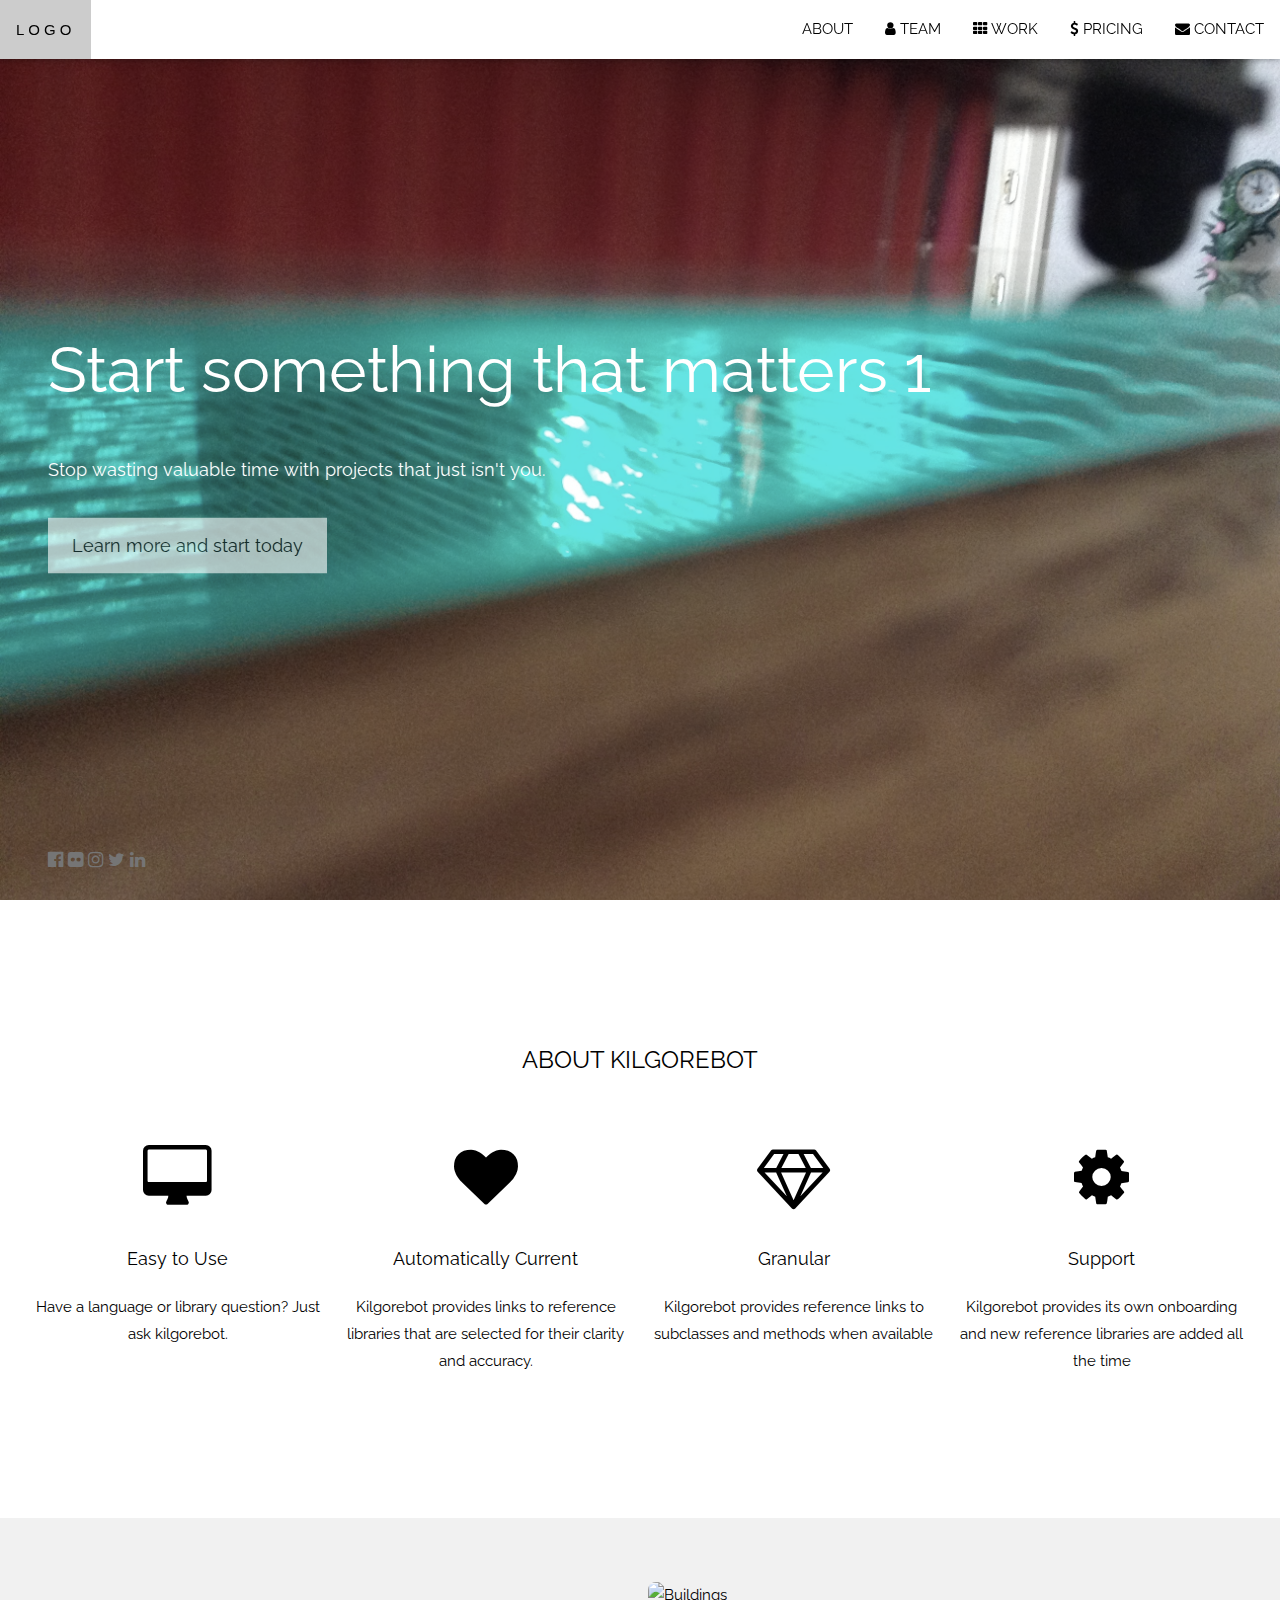
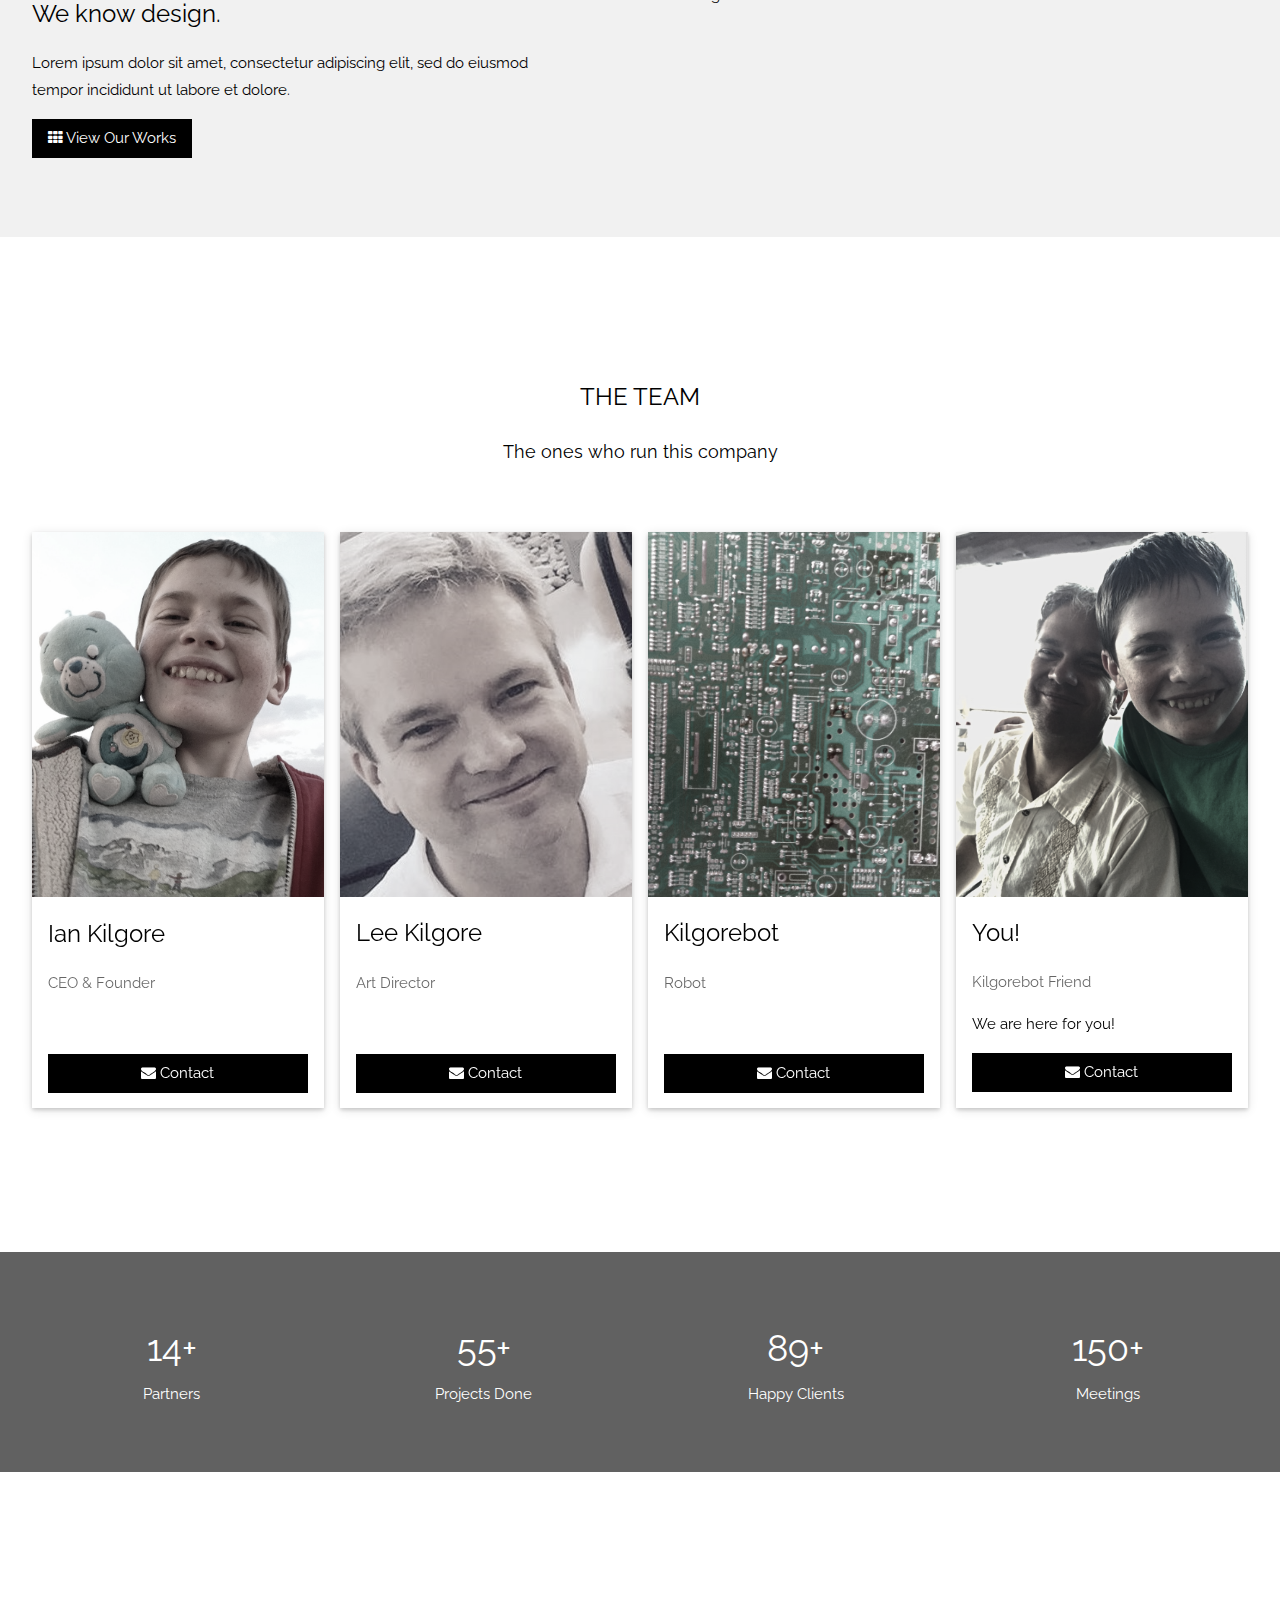
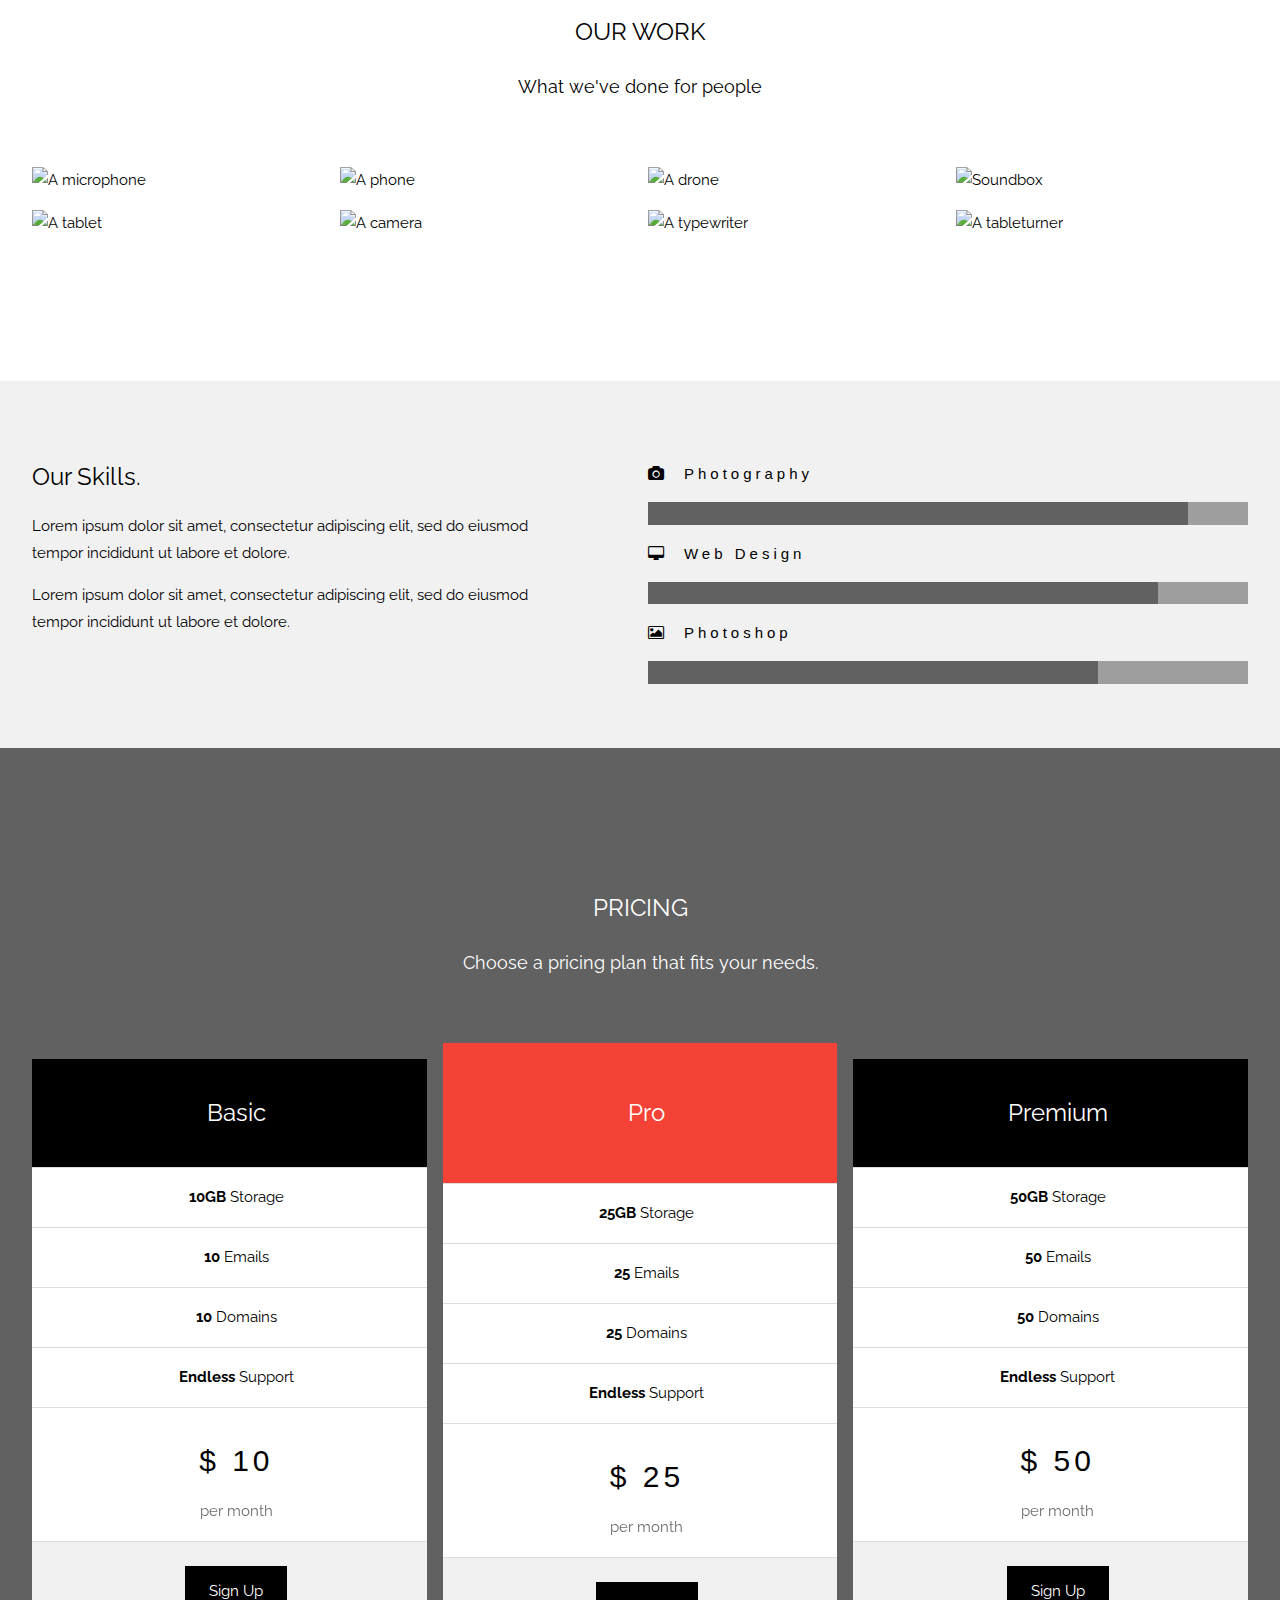
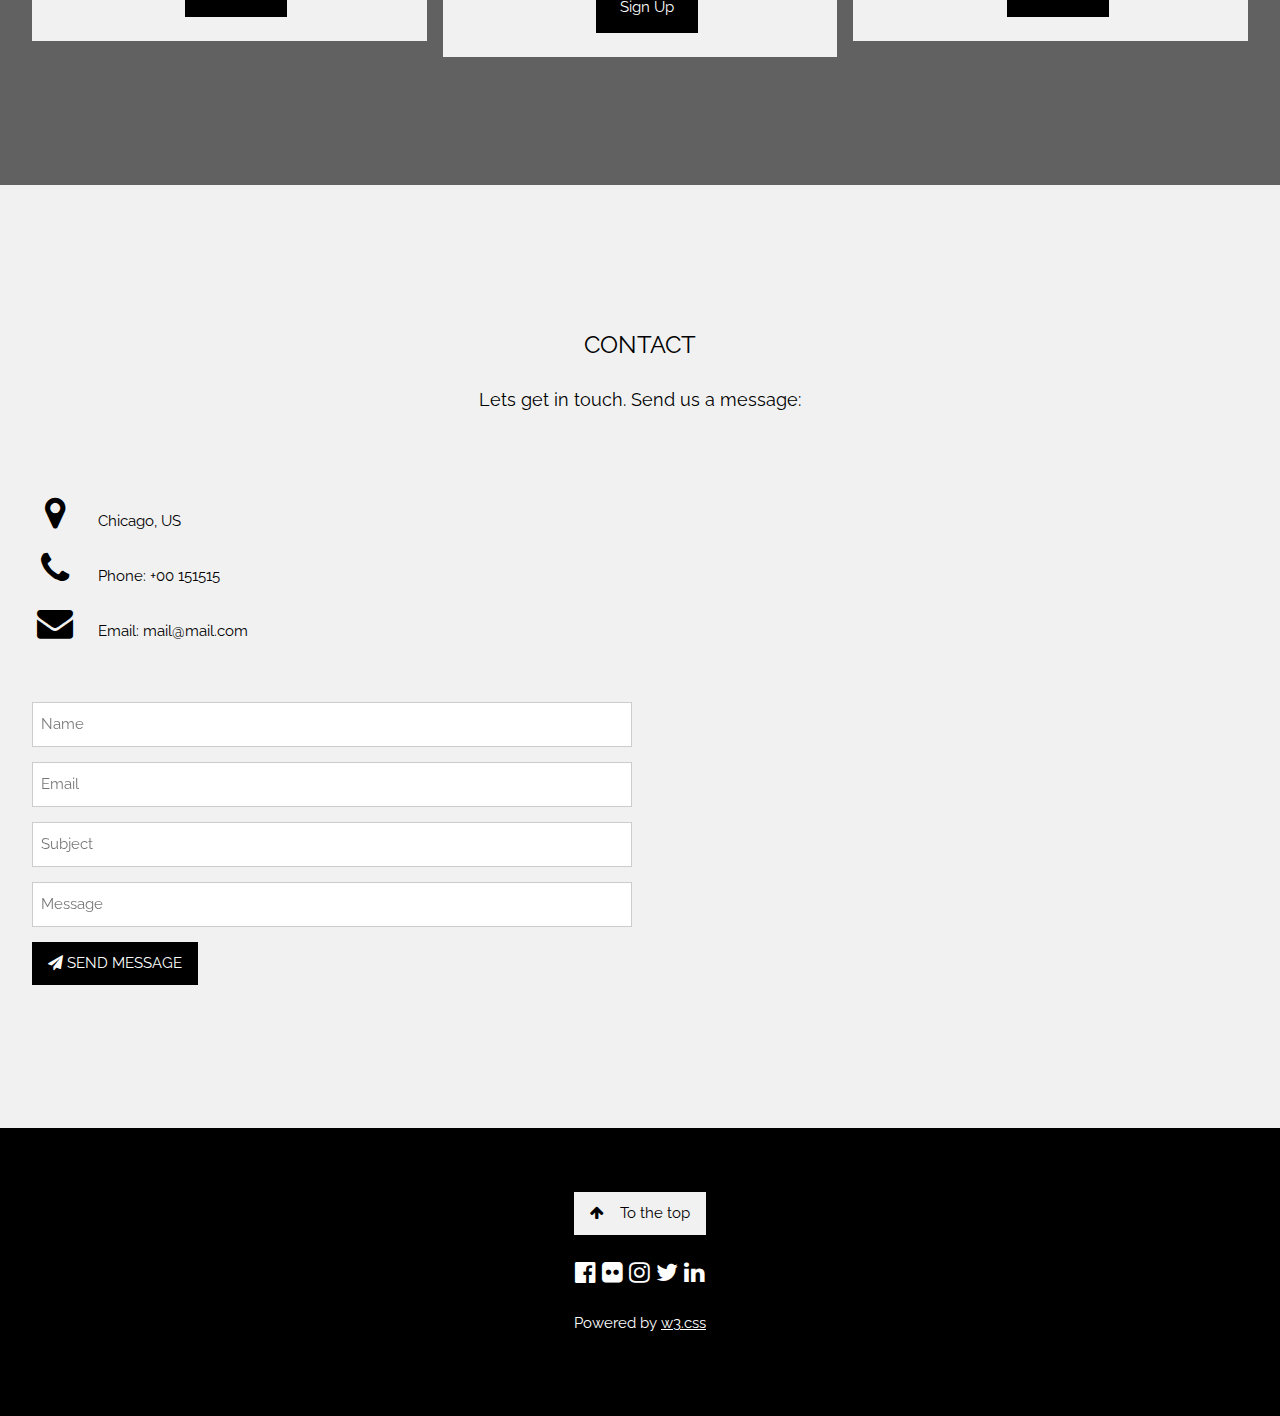
==== html_template.html @ b2d7b88f "Update html_template.html" ====
<!DOCTYPE html>
<html>
<title>W3.CSS Template</title>
<meta charset="UTF-8">
<meta name="viewport" content="width=device-width, initial-scale=1">
<link rel="stylesheet" href="w3.css">
<link rel="stylesheet" href="https://fonts.googleapis.com/css?family=Raleway">
<link rel="stylesheet" href="https://cdnjs.cloudflare.com/ajax/libs/font-awesome/4.7.0/css/font-awesome.min.css">
<style>
body,h1,h2,h3,h4,h5,h6 {font-family: "Raleway", sans-serif}
body, html {
    height: 100%;
    line-height: 1.8;
}
/* Full height image header */
.bgimg-1 {
    background-position: center;
    background-size: cover;
    background-image: url("images/light_through_glass.JPG");
    min-height: 100%;
}
.w3-navbar li a {
    padding: 16px;
    float: left;
}
</style>
<body>

<!-- Navbar (sit on top) -->
<div class="w3-top">
  <ul class="w3-navbar w3-white w3-card-2" id="myNavbar">
    <li>
      <a href="#home" class="w3-wide">LOGO</a>
    </li>
    <!-- Right-sided navbar links -->
    <li class="w3-right w3-hide-small">
      <a href="#about">ABOUT</a>
      <a href="#team"><i class="fa fa-user"></i> TEAM</a>
      <a href="#work"><i class="fa fa-th"></i> WORK</a>
      <a href="#pricing"><i class="fa fa-usd"></i> PRICING</a>
      <a href="#contact"><i class="fa fa-envelope"></i> CONTACT</a>
    </li>
    <!-- Hide right-floated links on small screens and replace them with a menu icon -->
    <li>
      <a href="javascript:void(0)" class="w3-right w3-hide-large w3-hide-medium" onclick="w3_open()">
        <i class="fa fa-bars w3-padding-right w3-padding-left"></i>
      </a>
    </li>
  </ul>
</div>

<!-- Sidenav on small screens when clicking the menu icon -->
<nav class="w3-sidenav w3-black w3-card-2 w3-animate-left w3-hide-medium w3-hide-large" style="display:none" id="mySidenav">
  <a href="javascript:void(0)" onclick="w3_close()" class="w3-large w3-padding-16">Close ×</a>
  <a href="#about" onclick="w3_close()">ABOUT</a>
  <a href="#team" onclick="w3_close()">TEAM</a>
  <a href="#work" onclick="w3_close()">WORK</a>
  <a href="#pricing" onclick="w3_close()">PRICING</a>
  <a href="#contact" onclick="w3_close()">CONTACT</a>
</nav>

<!-- Header with full-height image -->
<header class="bgimg-1 w3-display-container w3-grayscale-min" id="home">
  <div class="w3-display-left w3-padding-xxlarge w3-text-white">
    <span class="w3-jumbo w3-hide-small">Start something that matters 1</span><br>
    <span class="w3-xxlarge w3-hide-large w3-hide-medium">Start something that matters 2</span><br>
    <span class="w3-large">Stop wasting valuable time with projects that just isn't you.</span>
    <p><a href="#about" class="w3-btn w3-white w3-padding-large w3-large w3-margin-top w3-opacity w3-hover-opacity-off">Learn more and start today</a></p>
  </div> 
  <div class="w3-display-bottomleft w3-padding-xxlarge w3-text-grey w3-large">
    <a href="#" class="w3-hover-text-white"><i class="fa fa-facebook-official"></i></a>
    <a href="#" class="w3-hover-text-white"><i class="fa fa-flickr"></i></a>
    <a href="#" class="w3-hover-text-white"><i class="fa fa-instagram"></i></a>
    <a href="#" class="w3-hover-text-white"><i class="fa fa-twitter"></i></a>
    <a href="#" class="w3-hover-text-white"><i class="fa fa-linkedin"></i></a>
  </div>
</header>

<!-- About Section -->
<div class="w3-container w3-padding-128" id="about">
  <h3 class="w3-center">ABOUT KILGOREBOT</h3>
  <!--<p class="w3-center w3-large">Key features of kilgorebot</p>-->
  <div class="w3-row-padding w3-center" style="margin-top:64px">
    <div class="w3-quarter">
      <i class="fa fa-desktop w3-margin-bottom w3-jumbo w3-center"></i>
      <p class="w3-large">Easy to Use</p>
      <p>Have a language or library question?  Just ask kilgorebot.</p>
    </div>
    <div class="w3-quarter">
      <i class="fa fa-heart w3-margin-bottom w3-jumbo"></i>
      <p class="w3-large">Automatically Current</p>
      <p>Kilgorebot provides links to reference libraries that are selected for their clarity and accuracy.</p>
    </div>
    <div class="w3-quarter">
      <i class="fa fa-diamond w3-margin-bottom w3-jumbo"></i>
      <p class="w3-large">Granular</p>
      <p>Kilgorebot provides reference links to subclasses and methods when available</p>
    </div>
    <div class="w3-quarter">
      <i class="fa fa-cog w3-margin-bottom w3-jumbo"></i>
      <p class="w3-large">Support</p>
      <p>Kilgorebot provides its own onboarding and new reference libraries are added all the time</p>
    </div>
  </div>
</div>

<!-- Promo Section - "We know design" -->
<div class="w3-container w3-light-grey w3-padding-64">
  <div class="w3-row-padding">
    <div class="w3-col m6">
      <h3>We know design.</h3>
      <p>Lorem ipsum dolor sit amet, consectetur adipiscing elit, sed do eiusmod<br>tempor incididunt ut labore et dolore.</p>
      <p><a href="#work" class="w3-btn"><i class="fa fa-th"></i> View Our Works</a></p>
    </div>
    <div class="w3-col m6">
      <img class="w3-image w3-round-large" src="/w3images/phone_buildings.jpg" alt="Buildings" width="700" height="394">
    </div>
  </div>
</div>

<!-- Team Section -->
<div class="w3-container w3-padding-128" id="team">
  <h3 class="w3-center">THE TEAM</h3>
  <p class="w3-center w3-large">The ones who run this company</p>
  <div class="w3-row-padding w3-grayscale" style="margin-top:64px">
    <div class="w3-col l3 m6 w3-margin-bottom">
      <div class="w3-card-2">
        <img src="images/ian-4x5.jpg" alt="Ian Kilgore" style="width:100%">
        <div class="w3-container">
          <h3>Ian Kilgore</h3>
          <p class="w3-opacity">CEO & Founder</p>
          <p><br></p>
          <p><button class="w3-btn-block"><i class="fa fa-envelope"></i> Contact</button></p>
        </div>
      </div>
    </div>
    <div class="w3-col l3 m6 w3-margin-bottom">
      <div class="w3-card-2">
        <img src="images/lee-4x5.jpg" alt="Lee Kilgore" style="width:100%">
        <div class="w3-container">
          <h3>Lee Kilgore</h3>
          <p class="w3-opacity">Art Director</p>
          <p><br></p>
          <p><button class="w3-btn-block"><i class="fa fa-envelope"></i> Contact</button></p>
        </div>
      </div>
    </div>
    <div class="w3-col l3 m6 w3-margin-bottom">
      <div class="w3-card-2">
        <img src="images/kilgorebot-profile-pic.jpg" alt="Kilgorebot" style="width:100%">
        <div class="w3-container">
          <h3>Kilgorebot</h3>
          <p class="w3-opacity">Robot</p>
          <p><br></p>
          <p><button class="w3-btn-block"><i class="fa fa-envelope"></i> Contact</button></p>
        </div>
      </div>
    </div>
    <div class="w3-col l3 m6 w3-margin-bottom">
      <div class="w3-card-2">
        <img src="images/lee-and-ian-4x5.png" alt="You!" style="width:100%">
        <div class="w3-container">
          <h3>You!</h3>
          <p class="w3-opacity">Kilgorebot Friend</p>
          <p>We are here for you!</p>
          <p><button class="w3-btn-block"><i class="fa fa-envelope"></i> Contact</button></p>
        </div>
      </div>
    </div>
  </div>
</div>

<!-- Promo Section "Statistics" -->
<div class="w3-container w3-row w3-center w3-dark-grey w3-padding-64">
  <div class="w3-quarter">
    <span class="w3-xxlarge">14+</span>
    <br>Partners
  </div>
  <div class="w3-quarter">
    <span class="w3-xxlarge">55+</span>
    <br>Projects Done
  </div>
  <div class="w3-quarter">
    <span class="w3-xxlarge">89+</span>
    <br>Happy Clients
  </div>
  <div class="w3-quarter">
    <span class="w3-xxlarge">150+</span>
    <br>Meetings
  </div>
</div>

<!-- Work Section -->
<div class="w3-container w3-padding-128" id="work">
  <h3 class="w3-center">OUR WORK</h3>
  <p class="w3-center w3-large">What we've done for people</p>

  <div class="w3-row-padding" style="margin-top:64px">
    <div class="w3-col l3 m6">
      <img src="/w3images/tech_mic.jpg" style="width:100%" onclick="onClick(this)" class="w3-hover-opacity" alt="A microphone">
    </div>
    <div class="w3-col l3 m6">
      <img src="/w3images/tech_phone.jpg" style="width:100%" onclick="onClick(this)" class="w3-hover-opacity" alt="A phone">
    </div>
    <div class="w3-col l3 m6">
      <img src="/w3images/tech_drone.jpg" style="width:100%" onclick="onClick(this)" class="w3-hover-opacity" alt="A drone">
    </div>
    <div class="w3-col l3 m6">
      <img src="/w3images/tech_sound.jpg" style="width:100%" onclick="onClick(this)" class="w3-hover-opacity" alt="Soundbox">
    </div>
  </div>

  <div class="w3-row-padding w3-section">
    <div class="w3-col l3 m6">
      <img src="/w3images/tech_tablet.jpg" style="width:100%" onclick="onClick(this)" class="w3-hover-opacity" alt="A tablet">
    </div>
    <div class="w3-col l3 m6">
      <img src="/w3images/tech_camera.jpg" style="width:100%" onclick="onClick(this)" class="w3-hover-opacity" alt="A camera">
    </div>
    <div class="w3-col l3 m6">
      <img src="/w3images/tech_typewriter.jpg" style="width:100%" onclick="onClick(this)" class="w3-hover-opacity" alt="A typewriter">
    </div>
    <div class="w3-col l3 m6">
      <img src="/w3images/tech_tableturner.jpg" style="width:100%" onclick="onClick(this)" class="w3-hover-opacity" alt="A tableturner">
    </div>
  </div>
</div>

<!-- Modal for full size images on click-->
<div id="modal01" class="w3-modal w3-black" onclick="this.style.display='none'">
  <span class="w3-closebtn w3-text-white w3-opacity w3-hover-opacity-off w3-xxlarge w3-container w3-display-topright" title="Close Modal Image">×</span>
  <div class="w3-modal-content w3-animate-zoom w3-center w3-transparent w3-padding-64">
    <img id="img01" class="w3-image">
    <p id="caption" class="w3-opacity w3-large"></p>
  </div>
</div>

<!-- Skills Section -->
<div class="w3-container w3-light-grey w3-padding-64">
  <div class="w3-row-padding">
    <div class="w3-col m6">
      <h3>Our Skills.</h3>
      <p>Lorem ipsum dolor sit amet, consectetur adipiscing elit, sed do eiusmod<br>
      tempor incididunt ut labore et dolore.</p>
      <p>Lorem ipsum dolor sit amet, consectetur adipiscing elit, sed do eiusmod<br>
      tempor incididunt ut labore et dolore.</p>
    </div>
    <div class="w3-col m6">
      <p class="w3-wide"><i class="fa fa-camera w3-margin-right"></i>Photography</p>
      <div class="w3-progress-container w3-grey">
        <div class="w3-progressbar w3-dark-grey" style="width:90%"></div>
      </div>
      <p class="w3-wide"><i class="fa fa-desktop w3-margin-right"></i>Web Design</p>
      <div class="w3-progress-container w3-grey">
        <div class="w3-progressbar w3-dark-grey" style="width:85%"></div>
      </div>
      <p class="w3-wide"><i class="fa fa-photo w3-margin-right"></i>Photoshop</p>
      <div class="w3-progress-container w3-grey">
        <div class="w3-progressbar w3-dark-grey" style="width:75%"></div>
      </div>
    </div>
  </div>
</div>

<!-- Pricing Section -->
<div class="w3-container w3-padding-128 w3-center w3-dark-grey" id="pricing">
  <h3>PRICING</h3>
  <p class="w3-large">Choose a pricing plan that fits your needs.</p>
  <div class="w3-row-padding" style="margin-top:64px">
    <div class="w3-third w3-section">
      <ul class="w3-ul w3-white w3-hover-shadow">
        <li class="w3-black w3-xlarge w3-padding-32">Basic</li>
        <li class="w3-padding-16"><b>10GB</b> Storage</li>
        <li class="w3-padding-16"><b>10</b> Emails</li>
        <li class="w3-padding-16"><b>10</b> Domains</li>
        <li class="w3-padding-16"><b>Endless</b> Support</li>
        <li class="w3-padding-16">
          <h2 class="w3-wide">$ 10</h2>
          <span class="w3-opacity">per month</span>
        </li>
        <li class="w3-light-grey w3-padding-24">
          <button class="w3-btn w3-black w3-padding-large">Sign Up</button>
        </li>
      </ul>
    </div>
    <div class="w3-third">
      <ul class="w3-ul w3-white w3-hover-shadow">
        <li class="w3-red w3-xlarge w3-padding-48">Pro</li>
        <li class="w3-padding-16"><b>25GB</b> Storage</li>
        <li class="w3-padding-16"><b>25</b> Emails</li>
        <li class="w3-padding-16"><b>25</b> Domains</li>
        <li class="w3-padding-16"><b>Endless</b> Support</li>
        <li class="w3-padding-16">
          <h2 class="w3-wide">$ 25</h2>
          <span class="w3-opacity">per month</span>
        </li>
        <li class="w3-light-grey w3-padding-24">
          <button class="w3-btn w3-black w3-padding-large">Sign Up</button>
        </li>
      </ul>
    </div>
    <div class="w3-third w3-section">
      <ul class="w3-ul w3-white w3-hover-shadow">
        <li class="w3-black w3-xlarge w3-padding-32">Premium</li>
        <li class="w3-padding-16"><b>50GB</b> Storage</li>
        <li class="w3-padding-16"><b>50</b> Emails</li>
        <li class="w3-padding-16"><b>50</b> Domains</li>
        <li class="w3-padding-16"><b>Endless</b> Support</li>
        <li class="w3-padding-16">
          <h2 class="w3-wide">$ 50</h2>
          <span class="w3-opacity">per month</span>
        </li>
        <li class="w3-light-grey w3-padding-24">
          <button class="w3-btn w3-black w3-padding-large">Sign Up</button>
        </li>
      </ul>
    </div>
  </div>
</div>

<!-- Contact Section -->
<div class="w3-container w3-padding-128 w3-light-grey" id="contact">
  <h3 class="w3-center">CONTACT</h3>
  <p class="w3-center w3-large">Lets get in touch. Send us a message:</p>
  <div class="w3-row-padding" style="margin-top:64px">
    <div class="w3-half">
      <p><i class="fa fa-map-marker fa-fw w3-xxlarge w3-margin-right"></i> Chicago, US</p>
      <p><i class="fa fa-phone fa-fw w3-xxlarge w3-margin-right"></i> Phone: +00 151515</p>
      <p><i class="fa fa-envelope fa-fw w3-xxlarge w3-margin-right"> </i> Email: mail@mail.com</p>
      <br>
      <form action="form.asp" target="_blank">
        <p><input class="w3-input w3-border" type="text" placeholder="Name" required name="Name"></p>
        <p><input class="w3-input w3-border" type="text" placeholder="Email" required name="Email"></p>
        <p><input class="w3-input w3-border" type="text" placeholder="Subject" required name="Subject"></p>
        <p><input class="w3-input w3-border" type="text" placeholder="Message" required name="Message"></p>
        <p>
          <button class="w3-btn w3-padding" type="submit">
            <i class="fa fa-paper-plane"></i> SEND MESSAGE
          </button>
        </p>
      </form>
    </div>
    <div class="w3-half">
      <!-- Add Google Maps -->
      <div id="googleMap" class="w3-greyscale-max" style="width:100%;height:510px;"></div>
    </div>
  </div>
</div>

<!-- Footer -->
<footer class="w3-center w3-black w3-padding-64">
  <a href="#home" class="w3-btn w3-padding w3-light-grey w3-hover-grey"><i class="fa fa-arrow-up w3-margin-right"></i>To the top</a>
  <div class="w3-xlarge w3-section">
    <i class="fa fa-facebook-official w3-hover-text-indigo"></i>
    <i class="fa fa-flickr w3-hover-text-red"></i>
    <i class="fa fa-instagram w3-hover-text-purple"></i>
    <i class="fa fa-twitter w3-hover-text-light-blue"></i>
    <i class="fa fa-linkedin w3-hover-text-indigo"></i>
  </div>
  <p>Powered by <a href="http://www.w3schools.com/w3css/default.asp" title="W3.CSS" target="_blank" class="w3-hover-text-green">w3.css</a></p>
</footer>
 
<!-- Add Google Maps -->
<script src="https://maps.googleapis.com/maps/api/js"></script>

<script>
// Google Map Location
var myCenter = new google.maps.LatLng(41.878114, -87.629798);

function initialize() {
var mapProp = {
  center: myCenter,
  zoom: 12,
  scrollwheel: false,
  draggable: false,
  mapTypeId: google.maps.MapTypeId.ROADMAP
  };

var map = new google.maps.Map(document.getElementById("googleMap"),mapProp);

var marker = new google.maps.Marker({
  position: myCenter,
});

marker.setMap(map);
}

google.maps.event.addDomListener(window, 'load', initialize);

// Modal Image Gallery
function onClick(element) {
  document.getElementById("img01").src = element.src;
  document.getElementById("modal01").style.display = "block";
  var captionText = document.getElementById("caption");
  captionText.innerHTML = element.alt;
}


// Toggle between showing and hiding the sidenav when clicking the menu icon
var mySidenav = document.getElementById("mySidenav");

function w3_open() {
    if (mySidenav.style.display === 'block') {
        mySidenav.style.display = 'none';
    } else {
        mySidenav.style.display = 'block';
    }
}

// Close the sidenav with the close button
function w3_close() {
    mySidenav.style.display = "none";
}
</script>

</body>
</html>
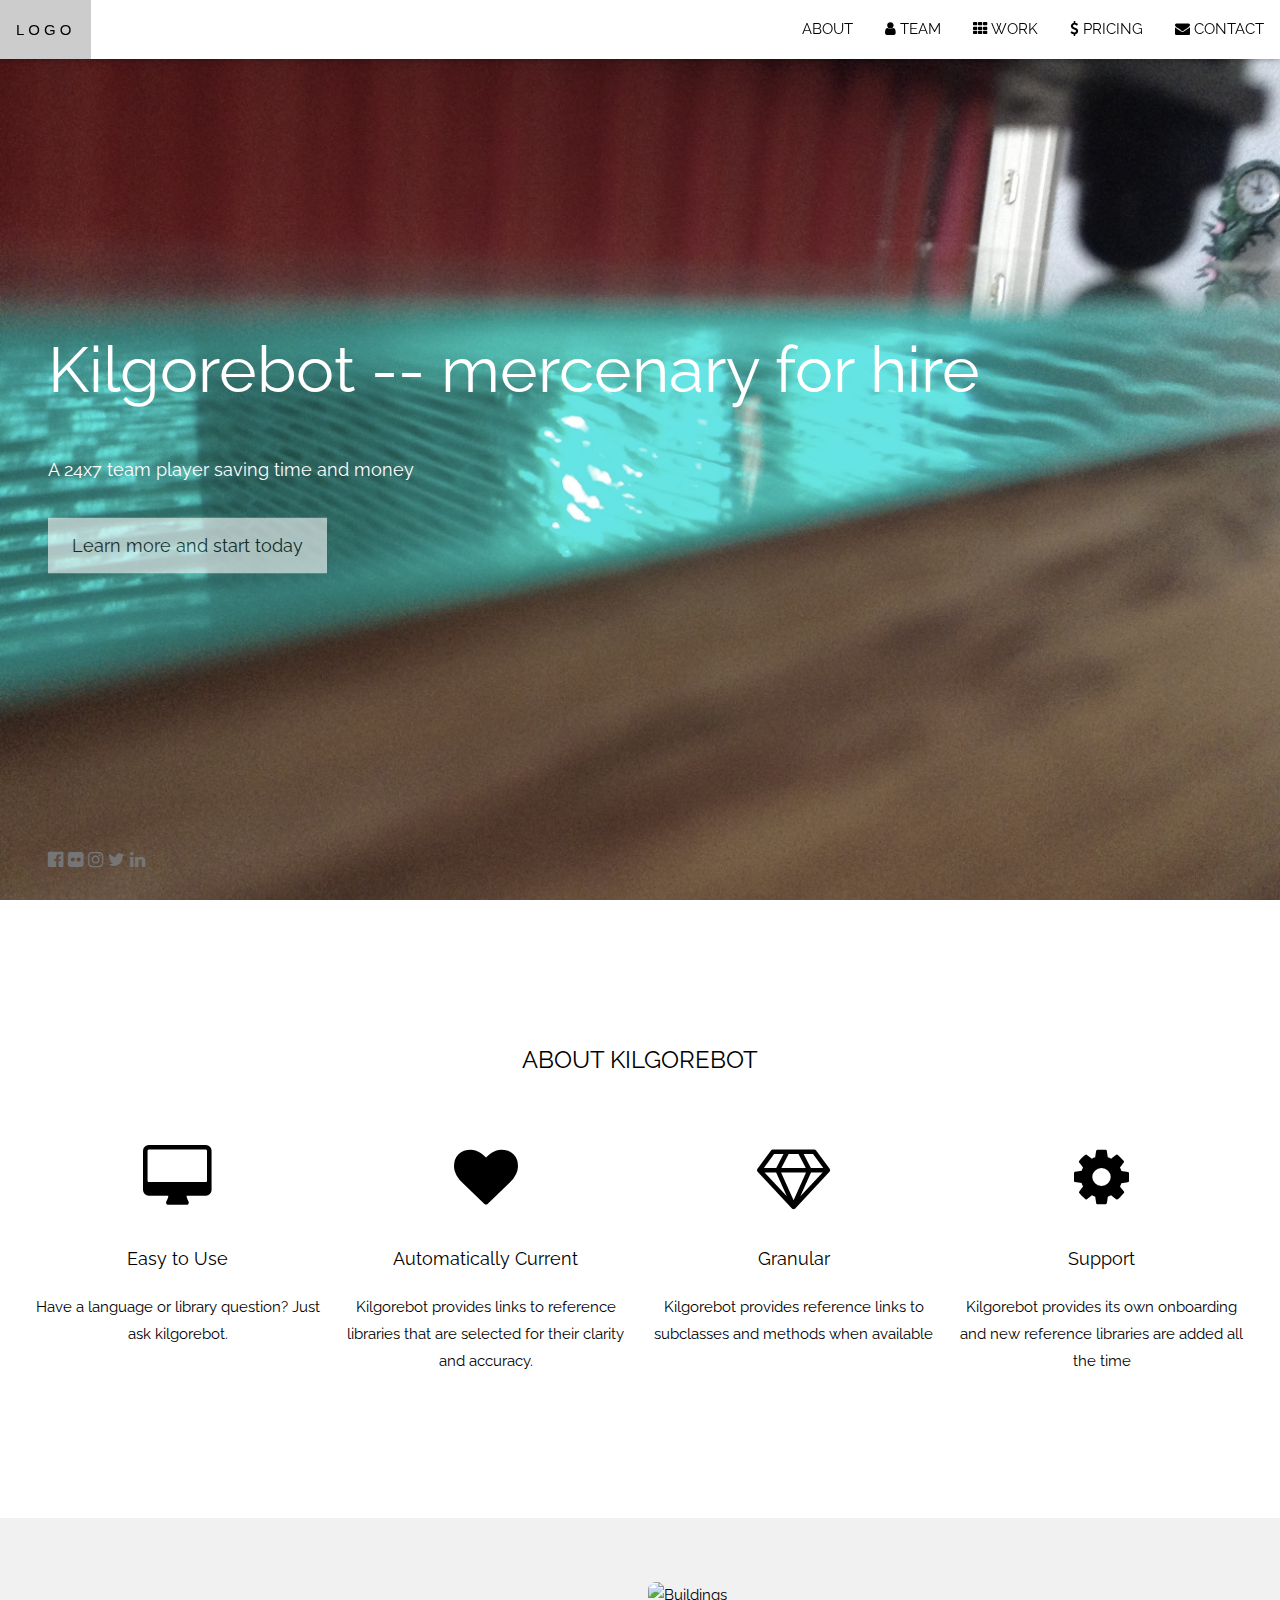
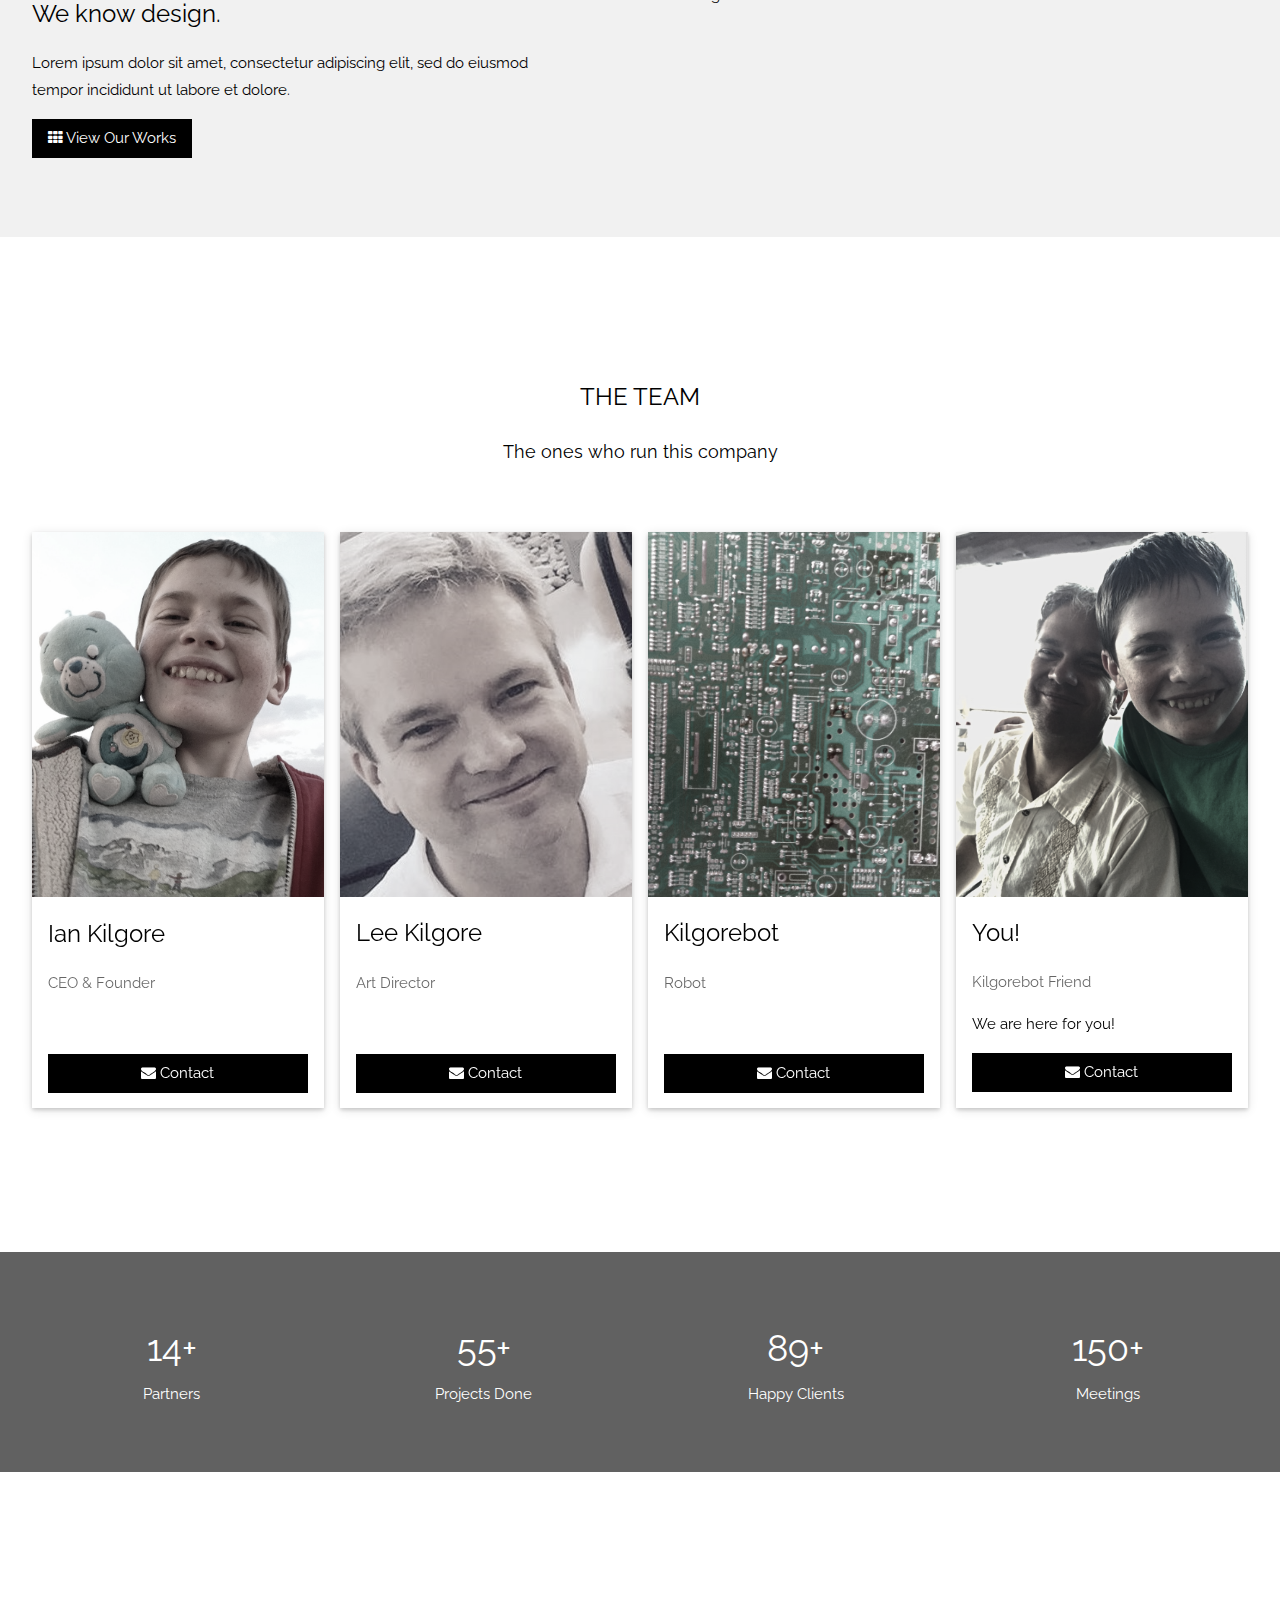
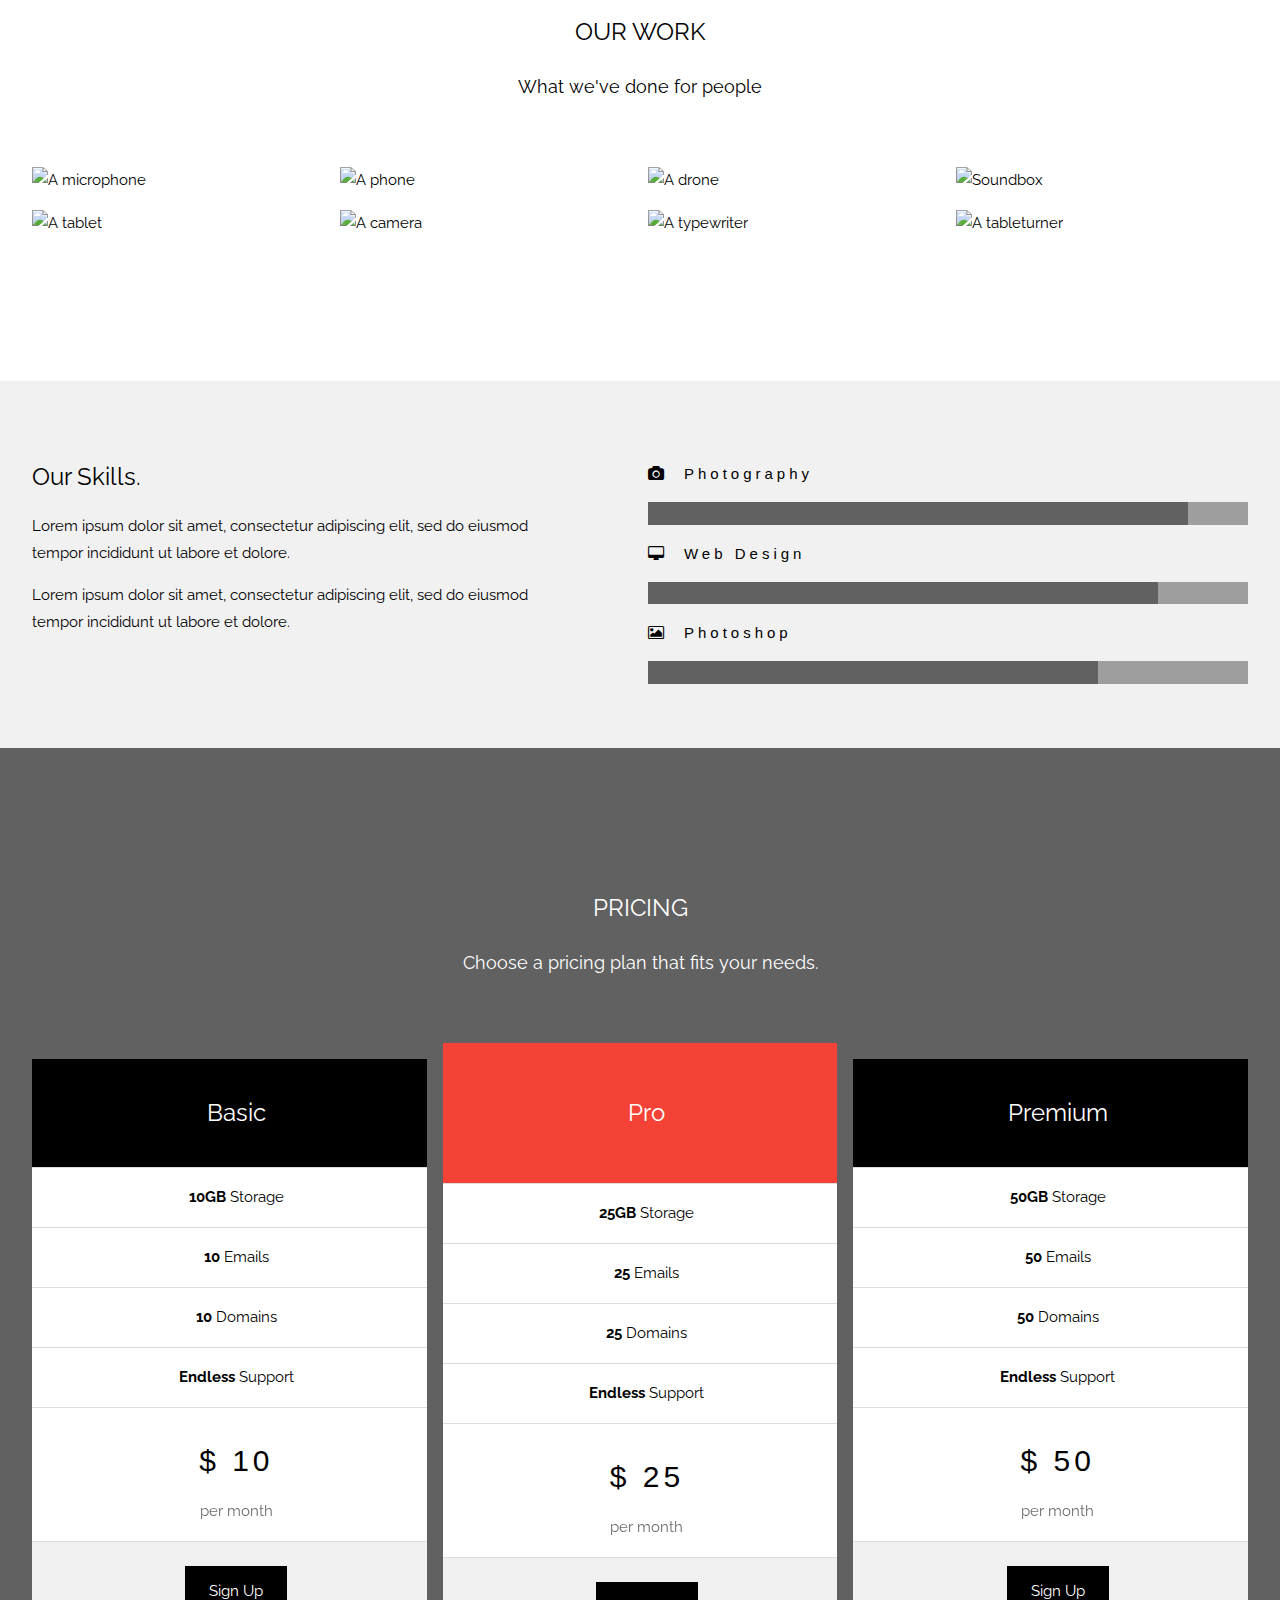
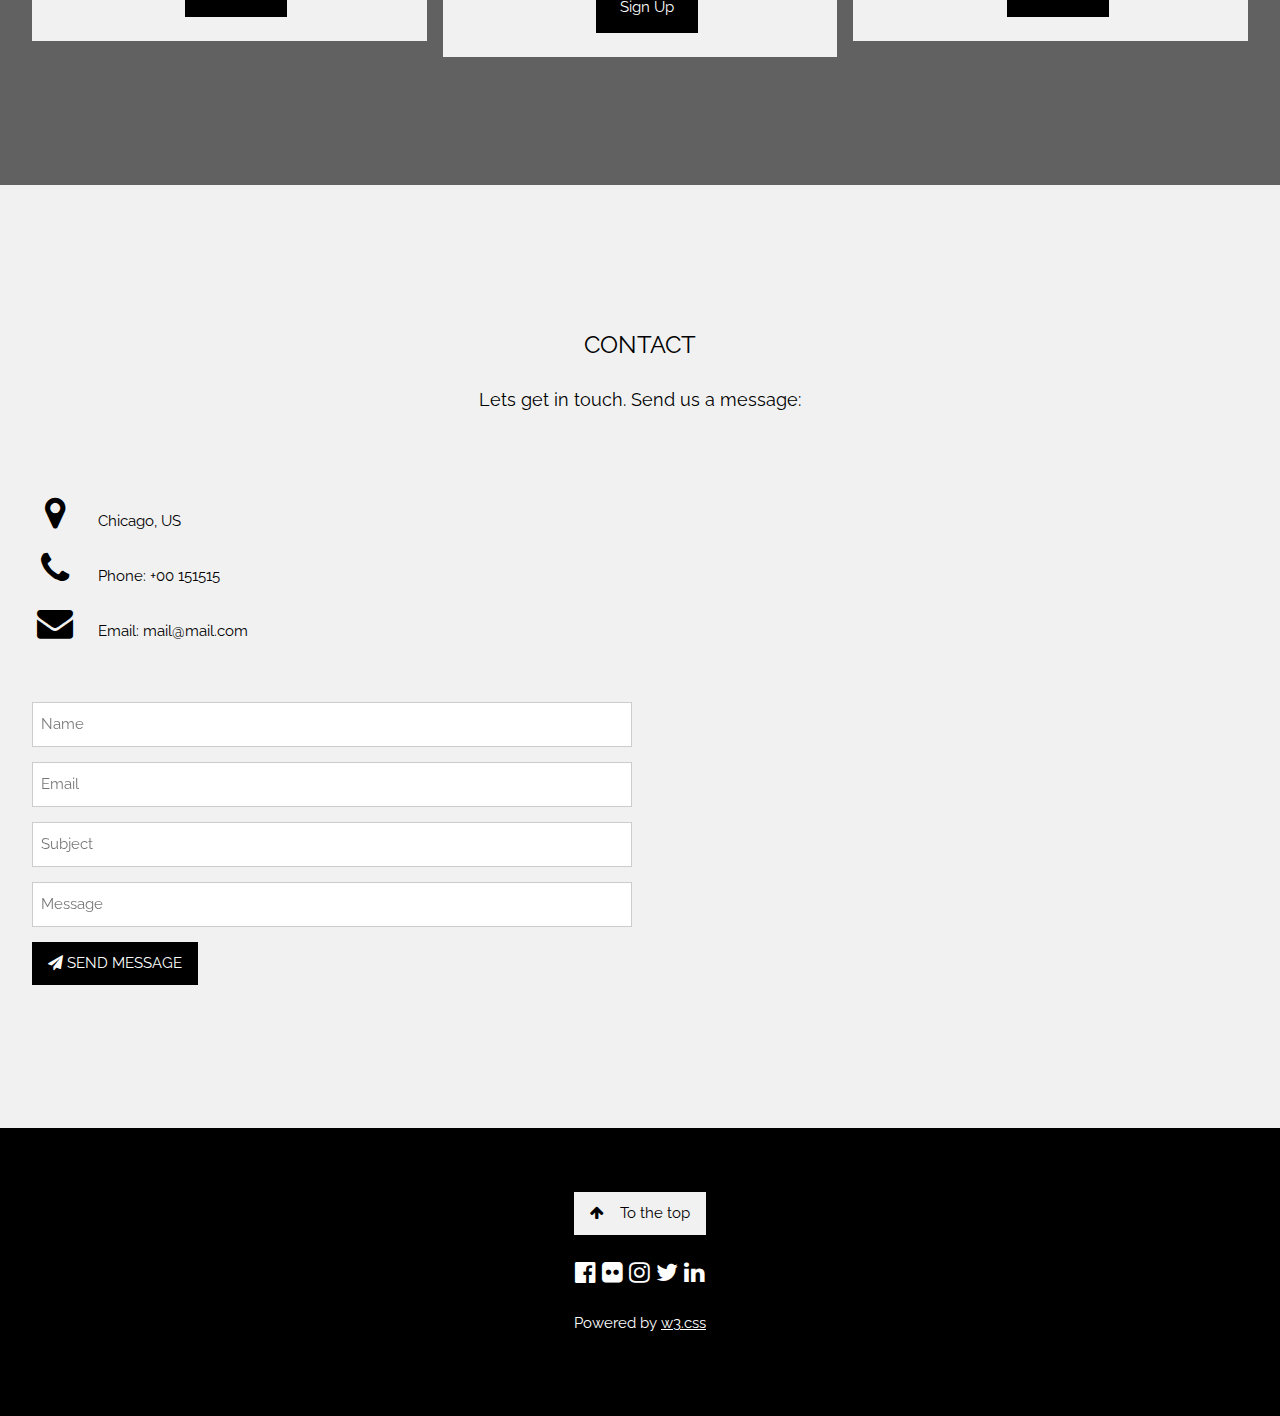
==== commit f261eadf: "Update html_template.html" ====
--- a/html_template.html
+++ b/html_template.html
@@ -62,9 +62,9 @@
 <!-- Header with full-height image -->
 <header class="bgimg-1 w3-display-container w3-grayscale-min" id="home">
   <div class="w3-display-left w3-padding-xxlarge w3-text-white">
-    <span class="w3-jumbo w3-hide-small">Start something that matters 1</span><br>
-    <span class="w3-xxlarge w3-hide-large w3-hide-medium">Start something that matters 2</span><br>
-    <span class="w3-large">Stop wasting valuable time with projects that just isn't you.</span>
+    <span class="w3-jumbo w3-hide-small">Kilgorebot -- mercenary for hire</span><br>
+    <!--span class="w3-xxlarge w3-hide-large w3-hide-medium">Start something that matters 2</span --><br>
+    <span class="w3-large">A 24x7 team player saving time and money</span>
     <p><a href="#about" class="w3-btn w3-white w3-padding-large w3-large w3-margin-top w3-opacity w3-hover-opacity-off">Learn more and start today</a></p>
   </div> 
   <div class="w3-display-bottomleft w3-padding-xxlarge w3-text-grey w3-large">
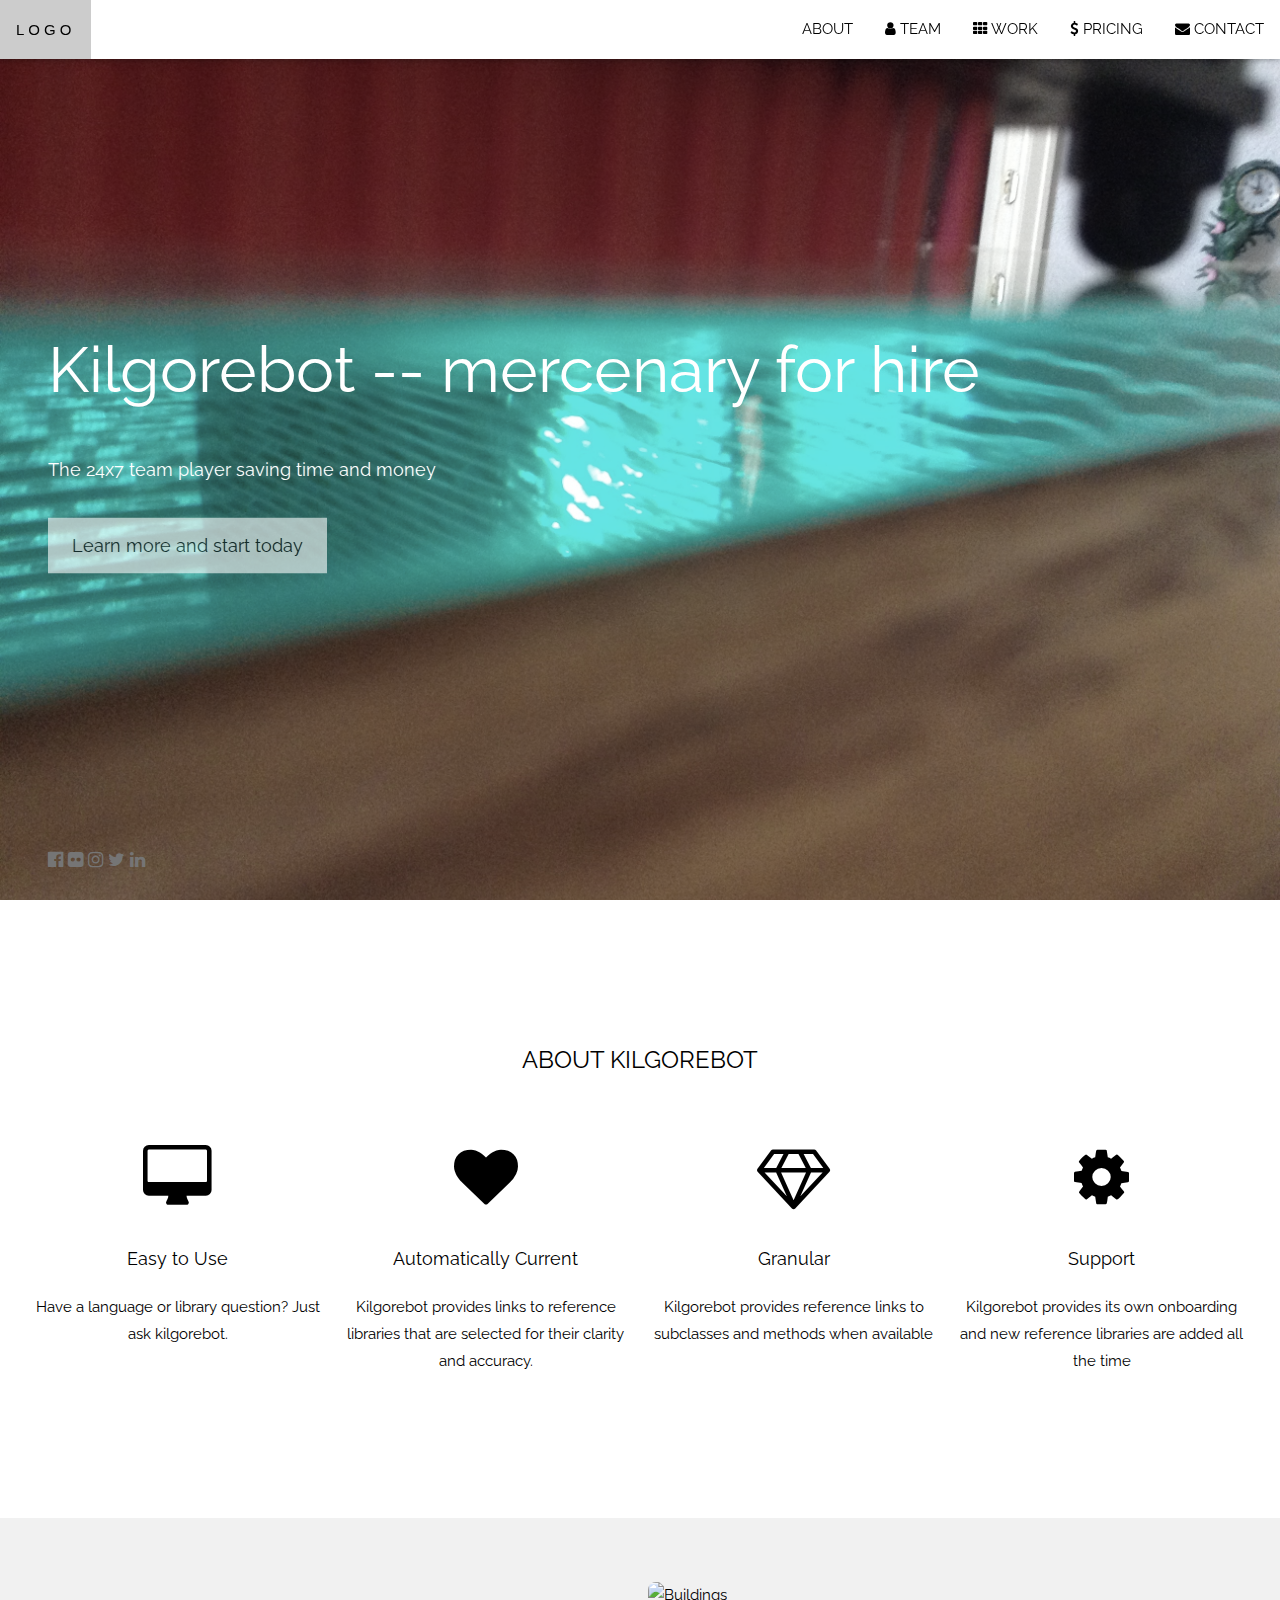
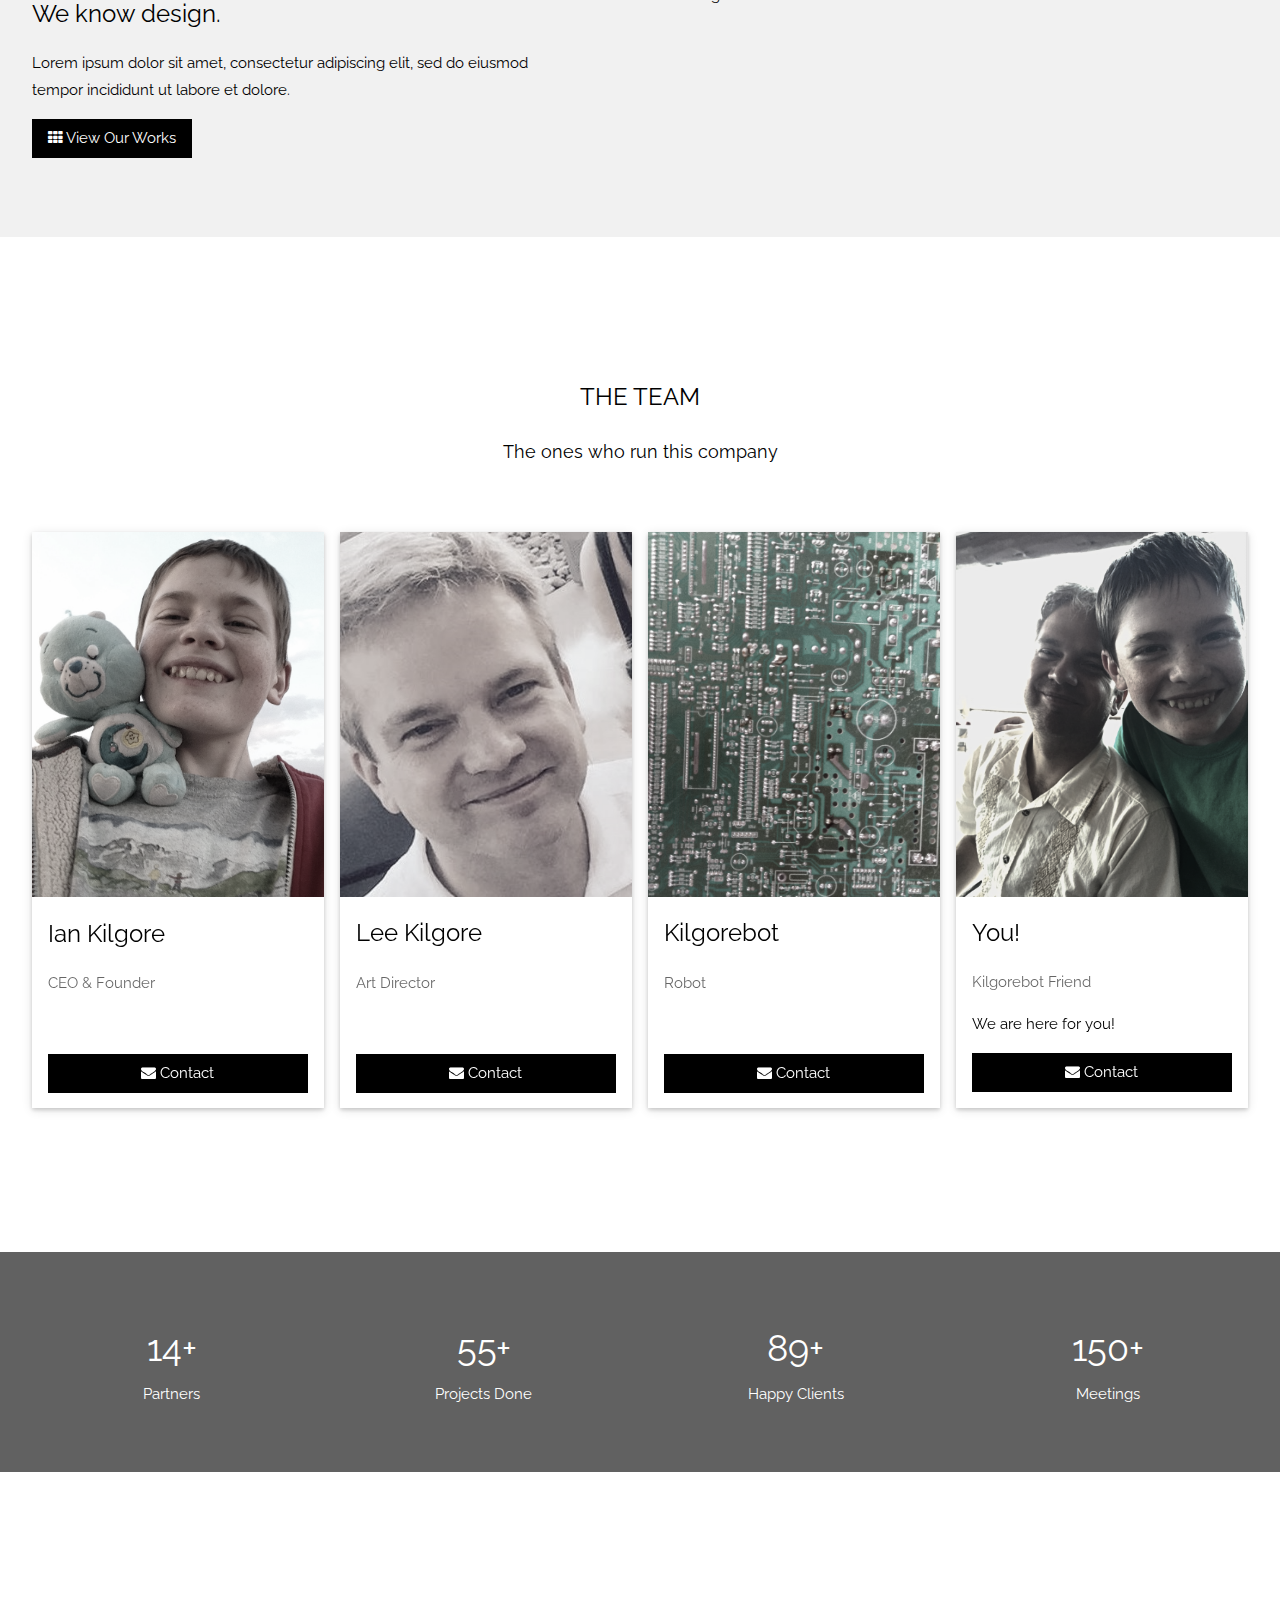
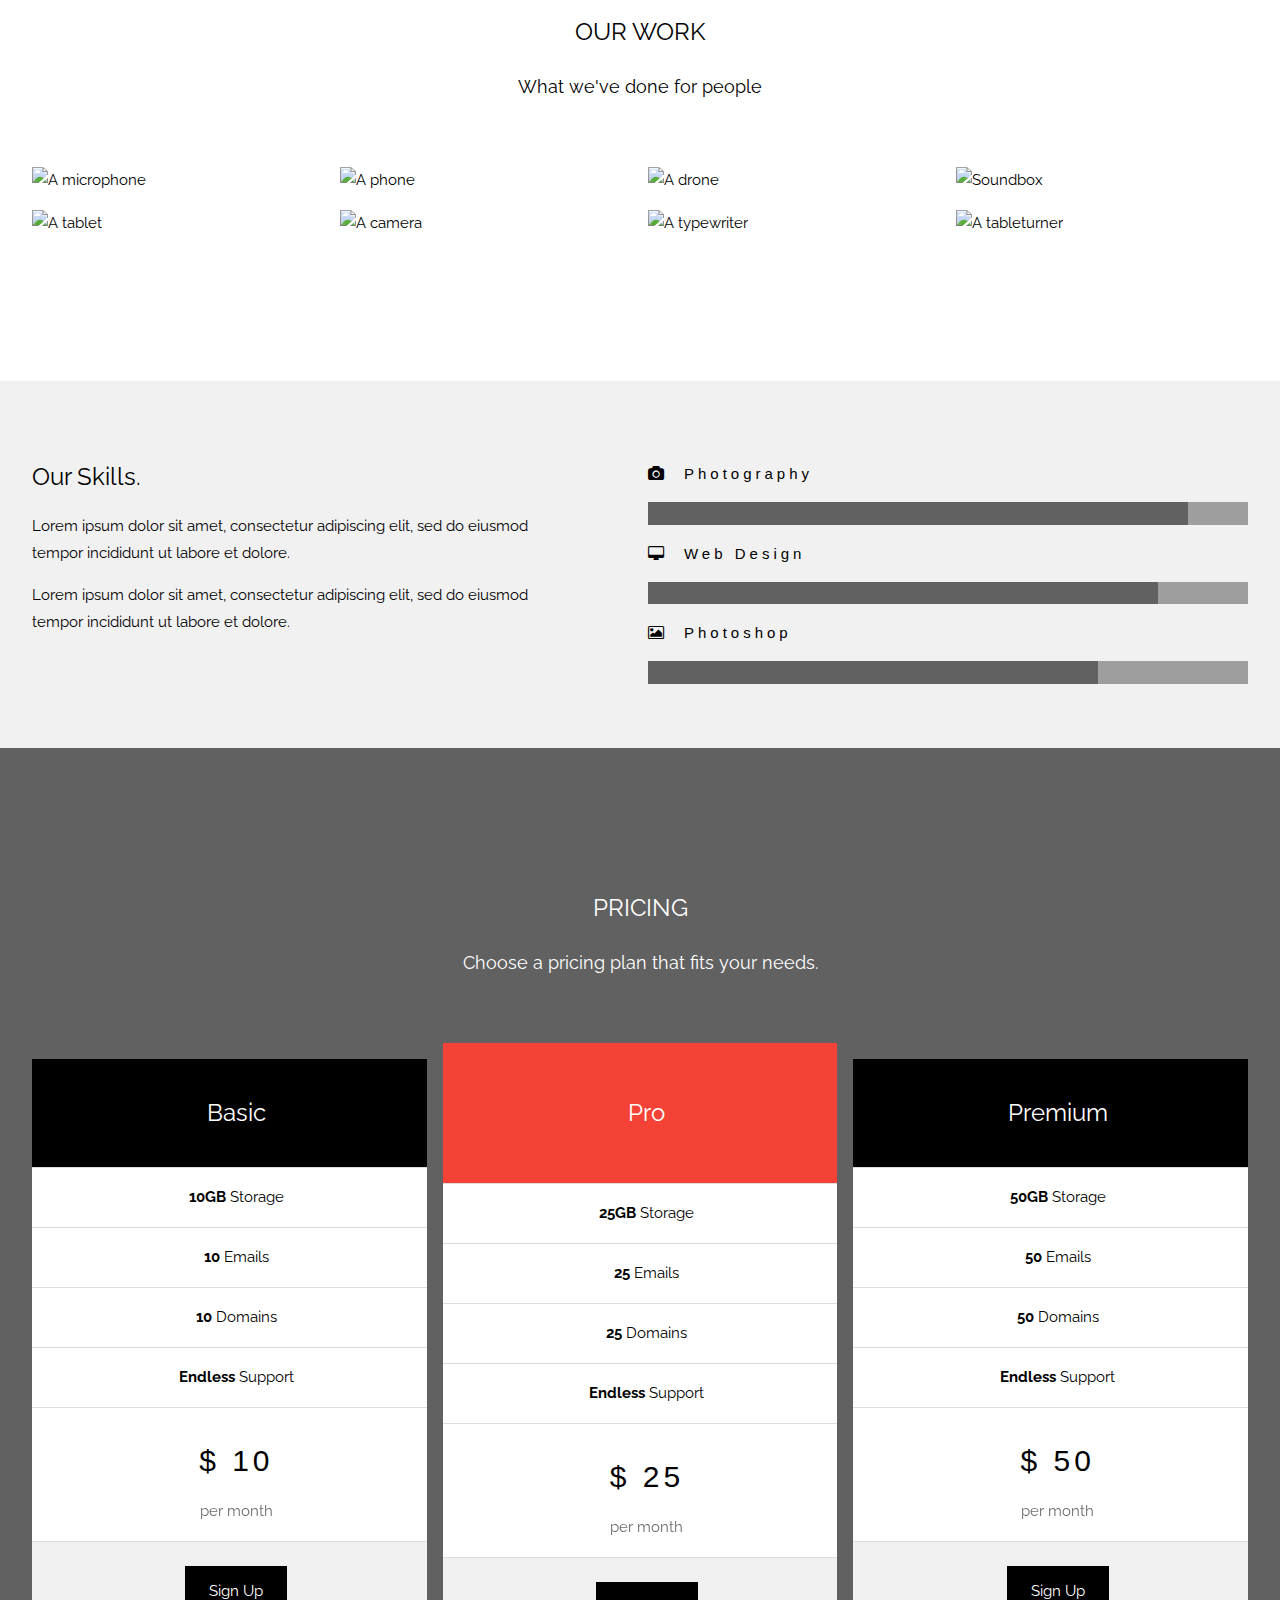
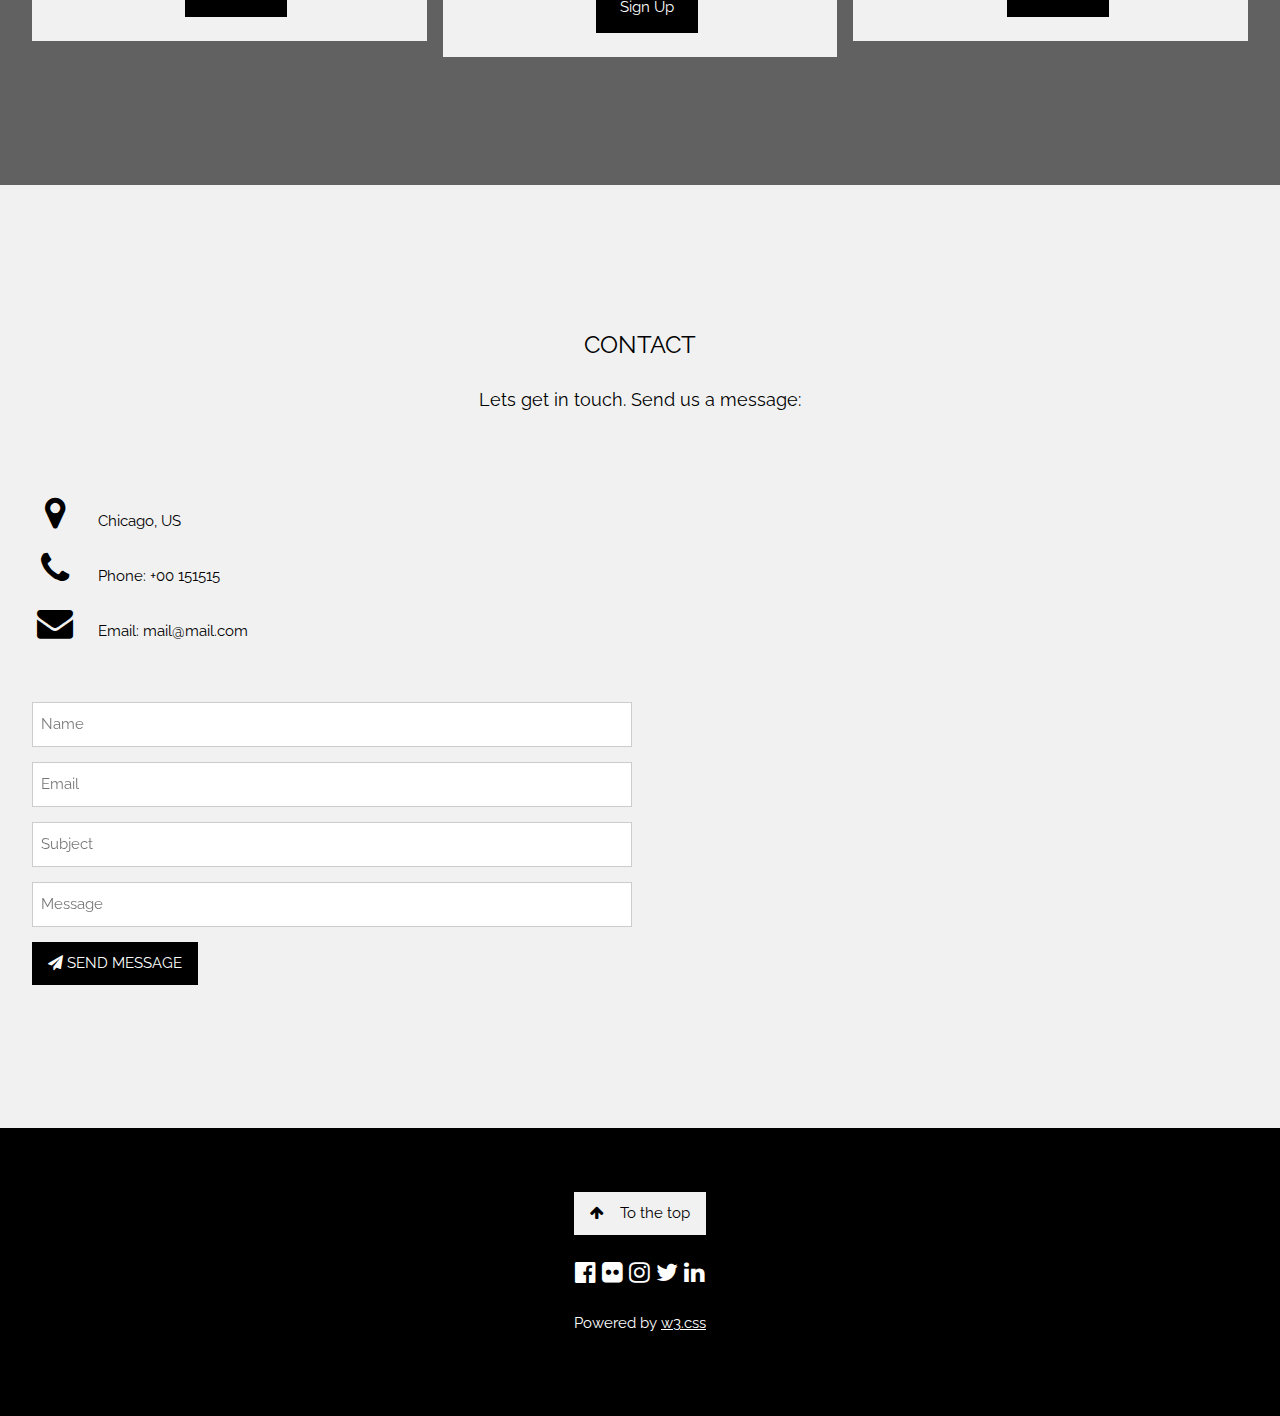
==== commit 0c4f3d9a: "Update html_template.html" ====
--- a/html_template.html
+++ b/html_template.html
@@ -64,7 +64,7 @@
   <div class="w3-display-left w3-padding-xxlarge w3-text-white">
     <span class="w3-jumbo w3-hide-small">Kilgorebot -- mercenary for hire</span><br>
     <!--span class="w3-xxlarge w3-hide-large w3-hide-medium">Start something that matters 2</span --><br>
-    <span class="w3-large">A 24x7 team player saving time and money</span>
+    <span class="w3-large">The 24x7 team player saving time and money</span>
     <p><a href="#about" class="w3-btn w3-white w3-padding-large w3-large w3-margin-top w3-opacity w3-hover-opacity-off">Learn more and start today</a></p>
   </div> 
   <div class="w3-display-bottomleft w3-padding-xxlarge w3-text-grey w3-large">
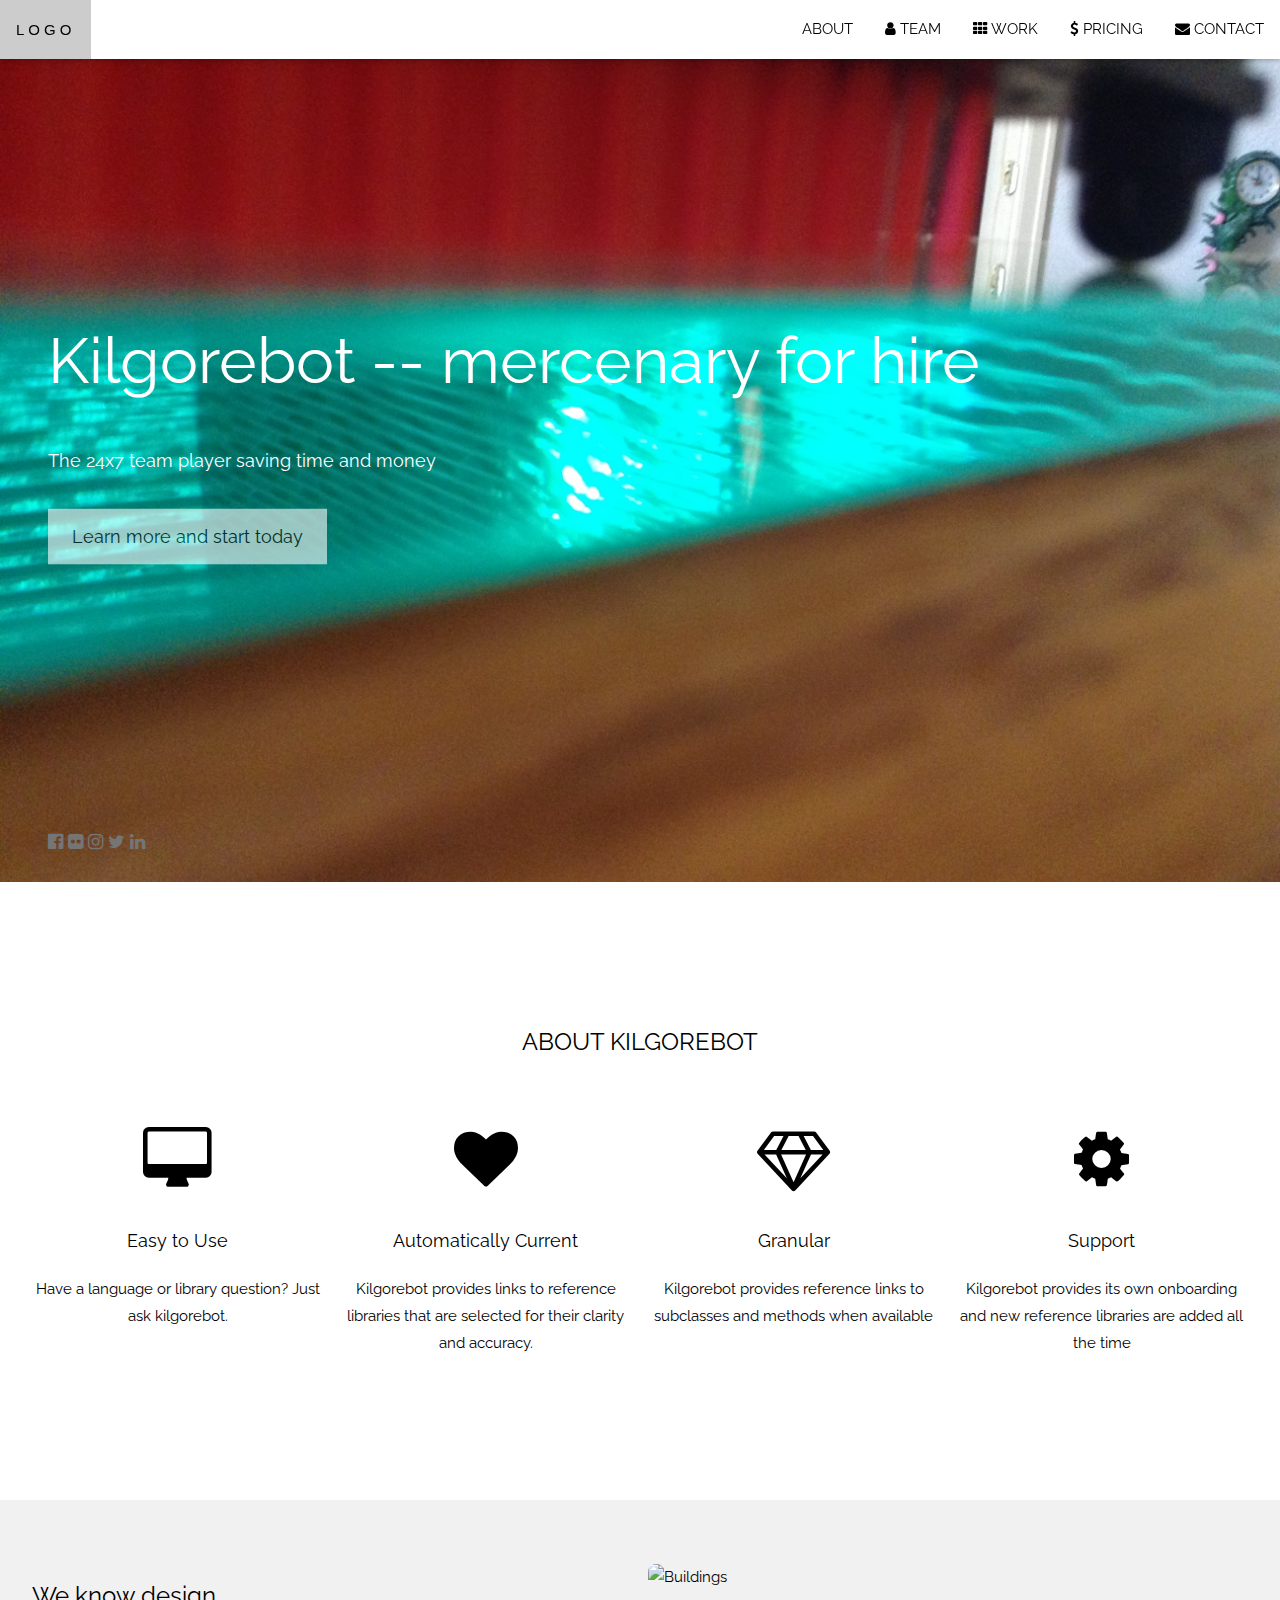
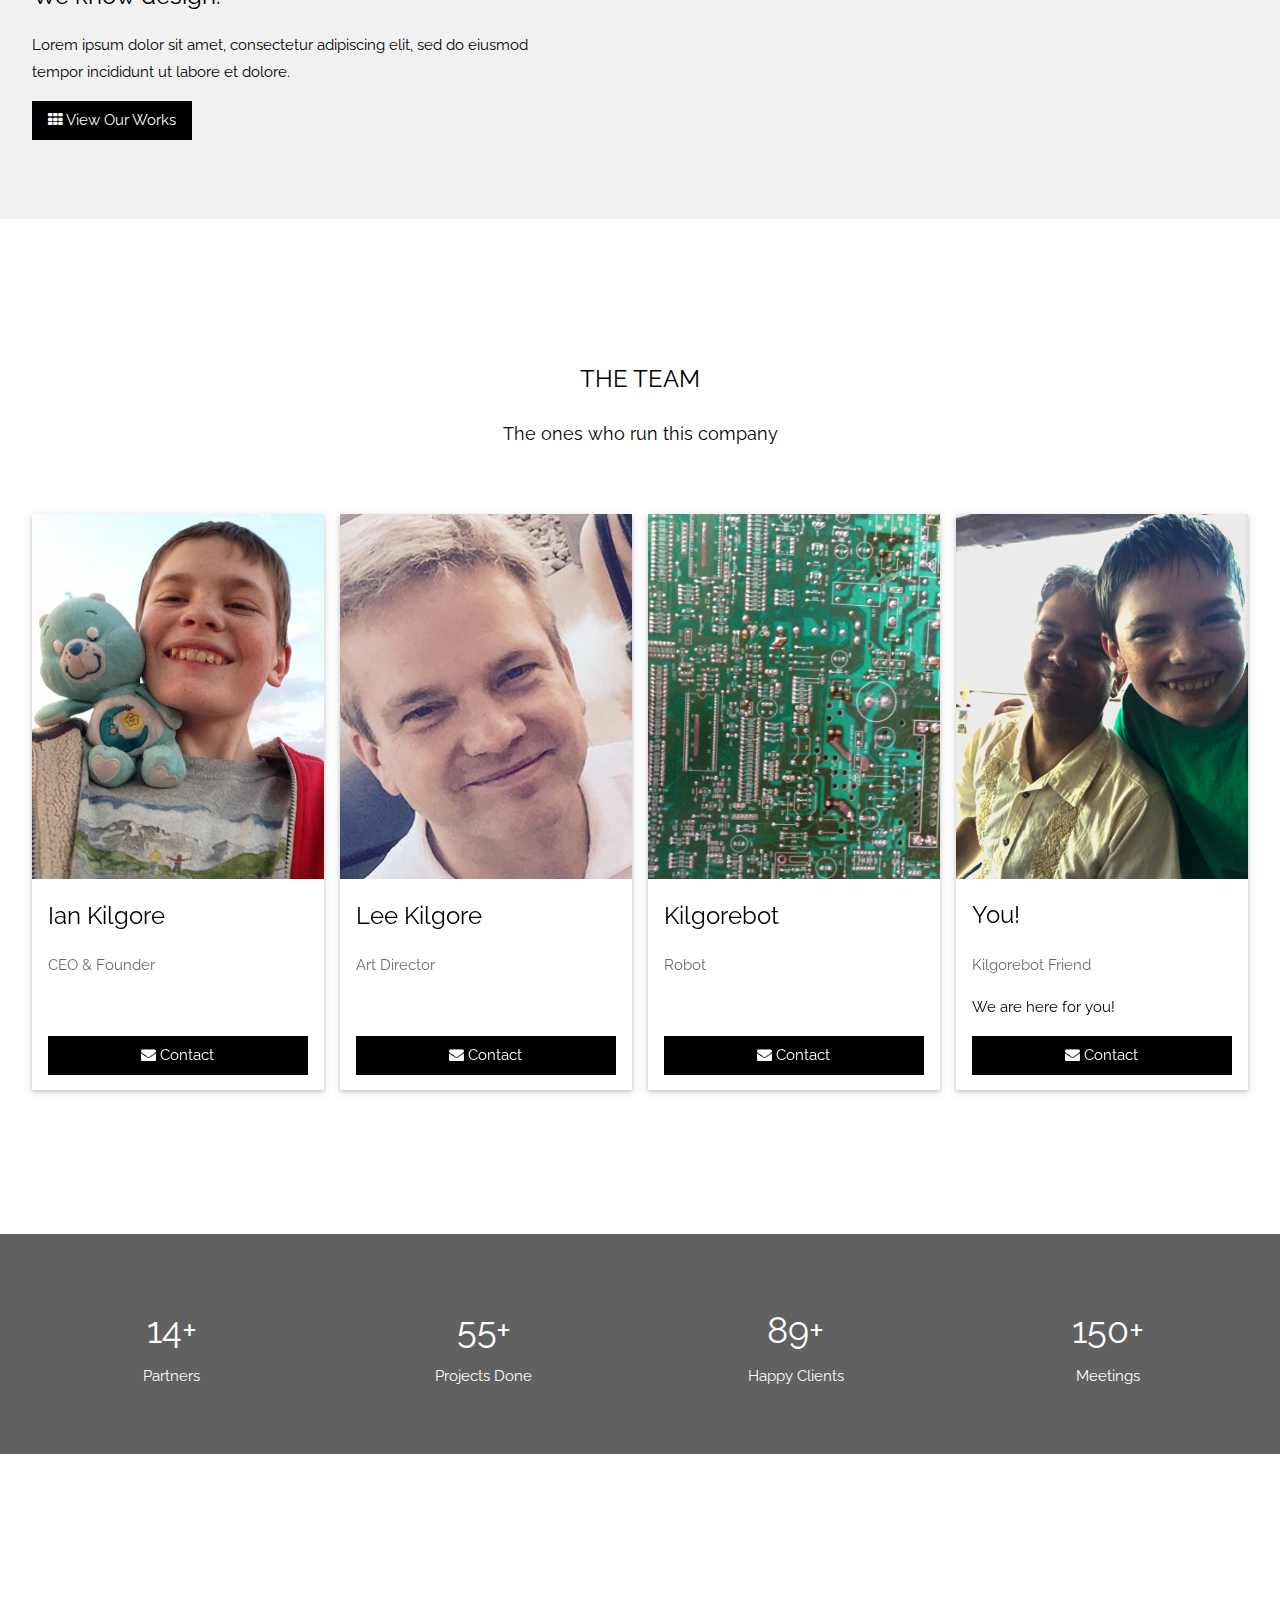
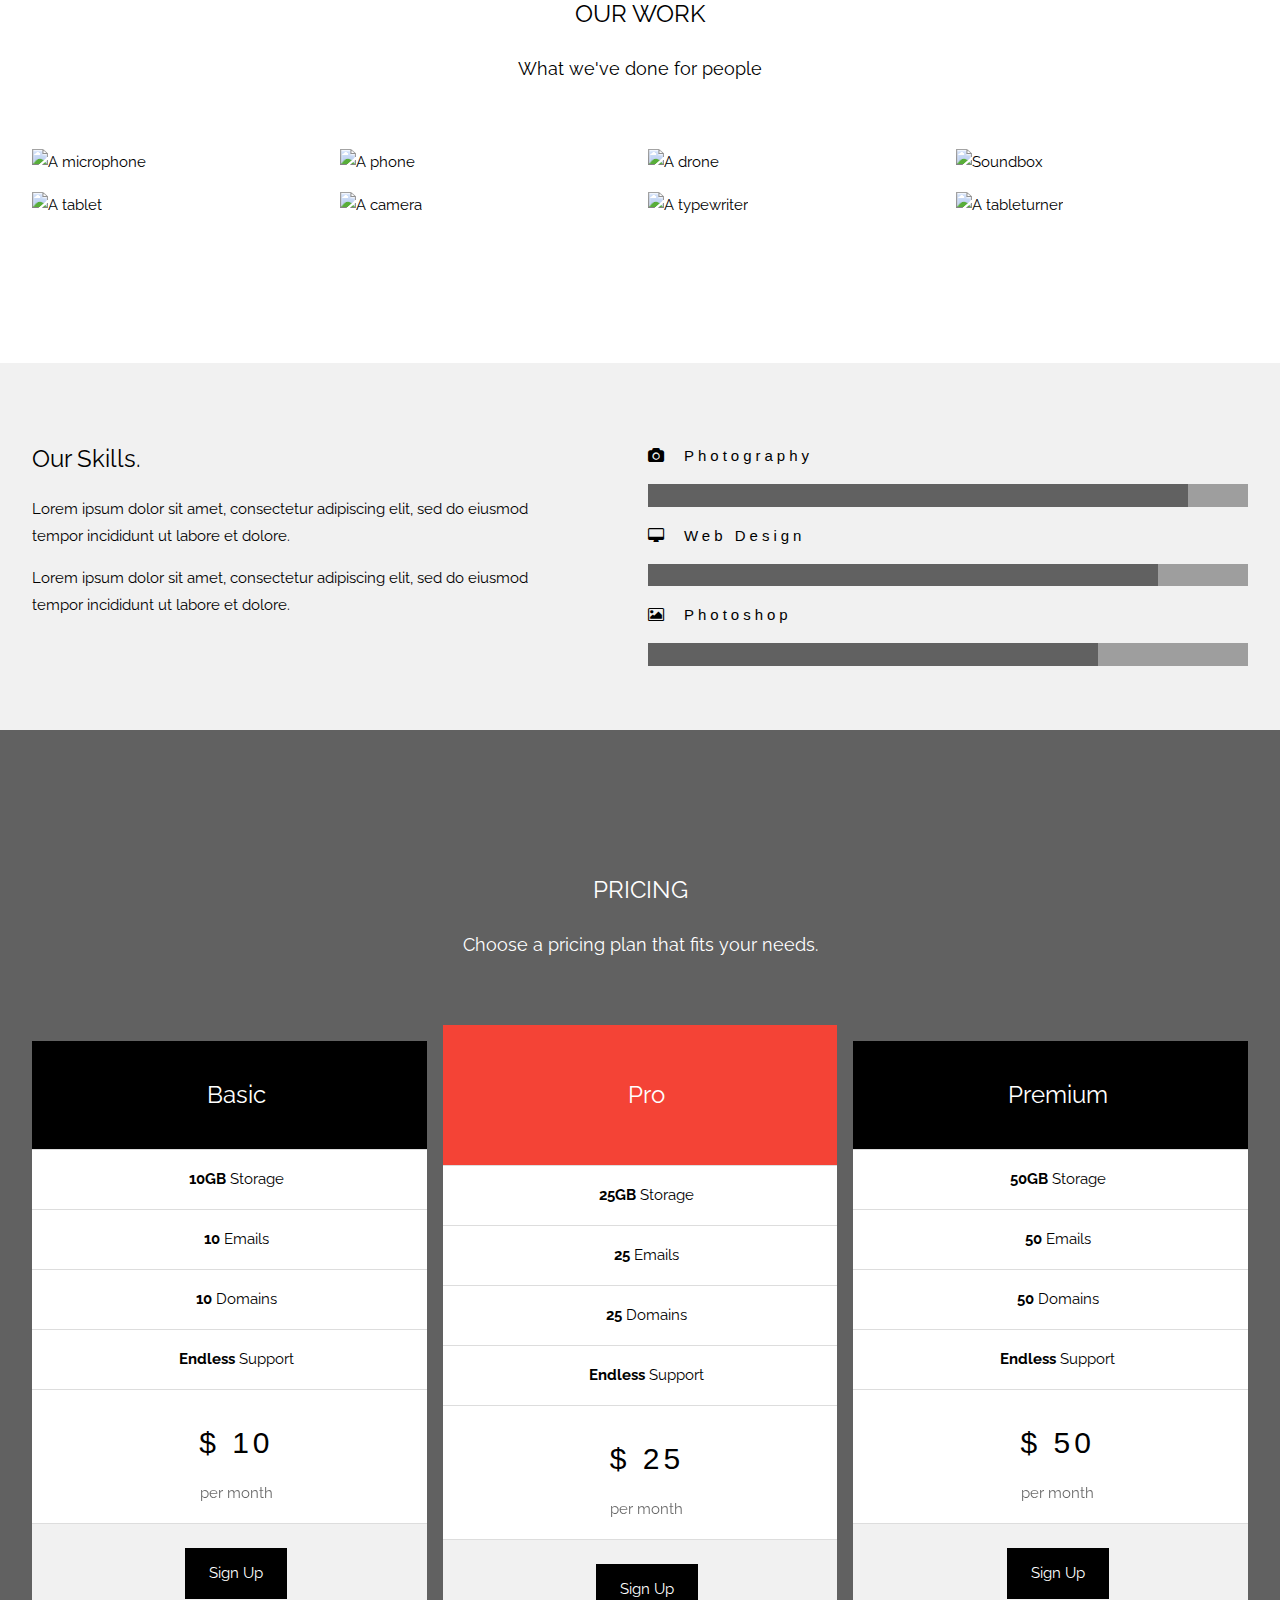
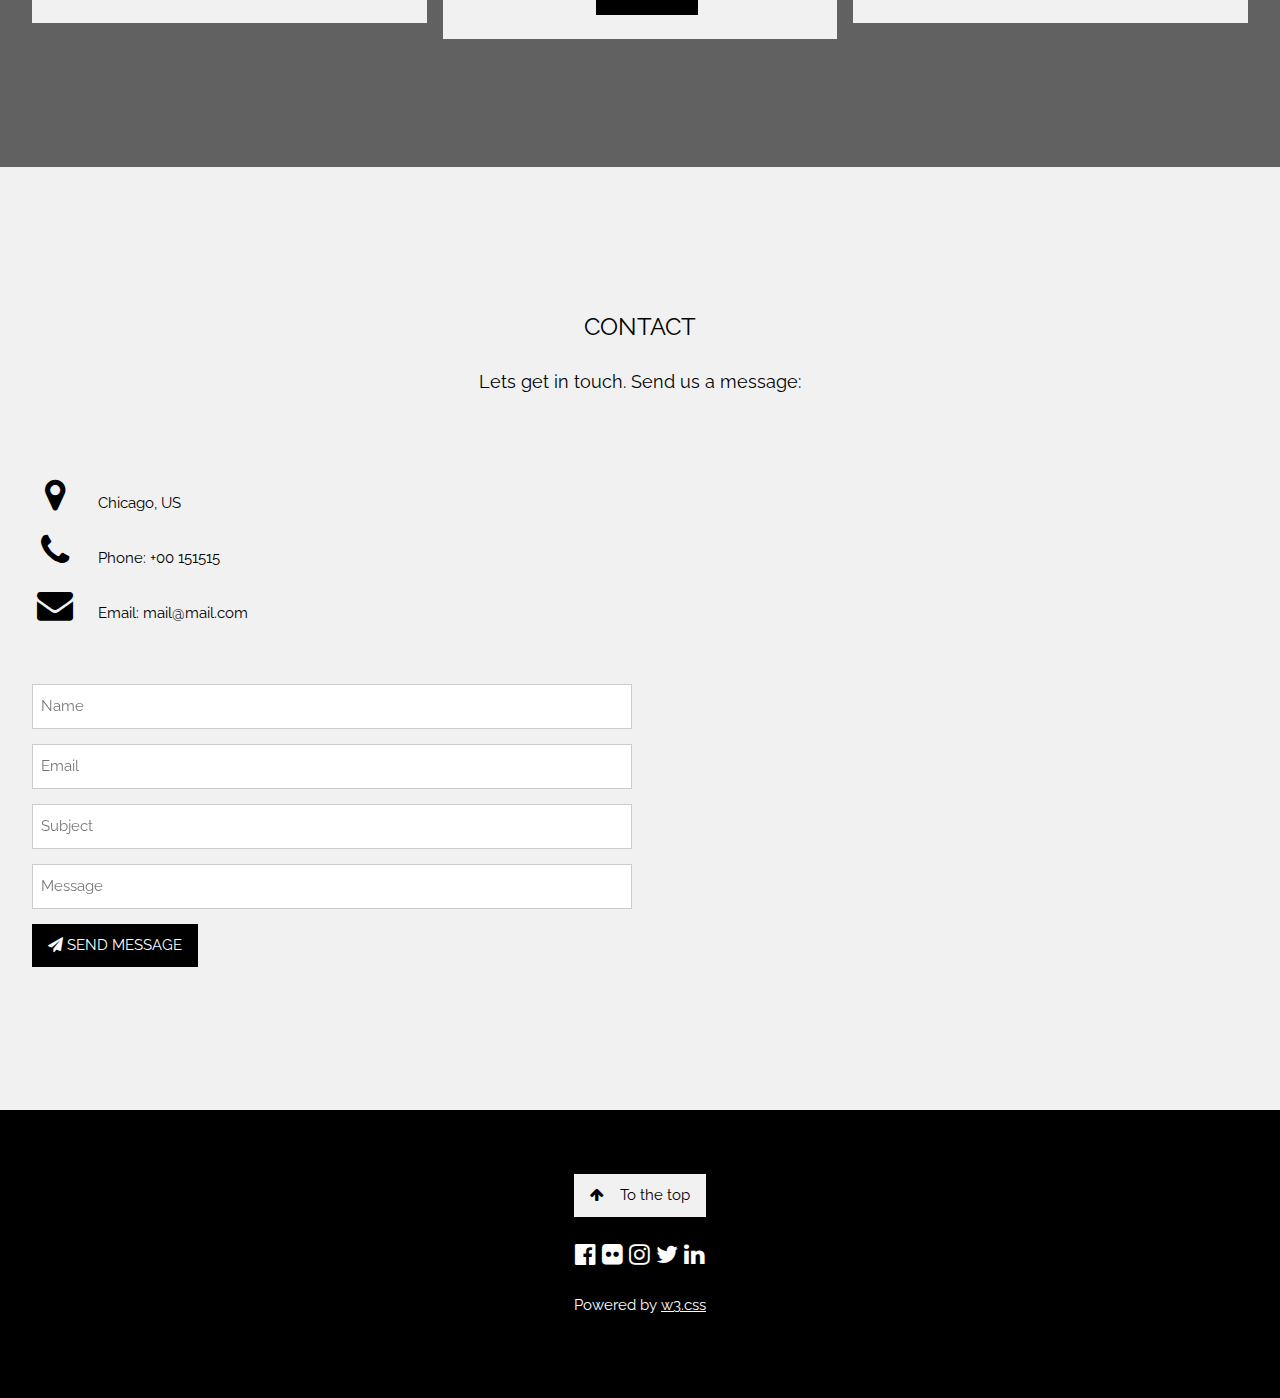
==== commit 88aea2d4: "change to make css refresh" ====
--- a/html_template.html
+++ b/html_template.html
@@ -9,7 +9,7 @@
 <style>
 body,h1,h2,h3,h4,h5,h6 {font-family: "Raleway", sans-serif}
 body, html {
-    height: 100%;
+    height: 99%;
     line-height: 1.8;
 }
 /* Full height image header */
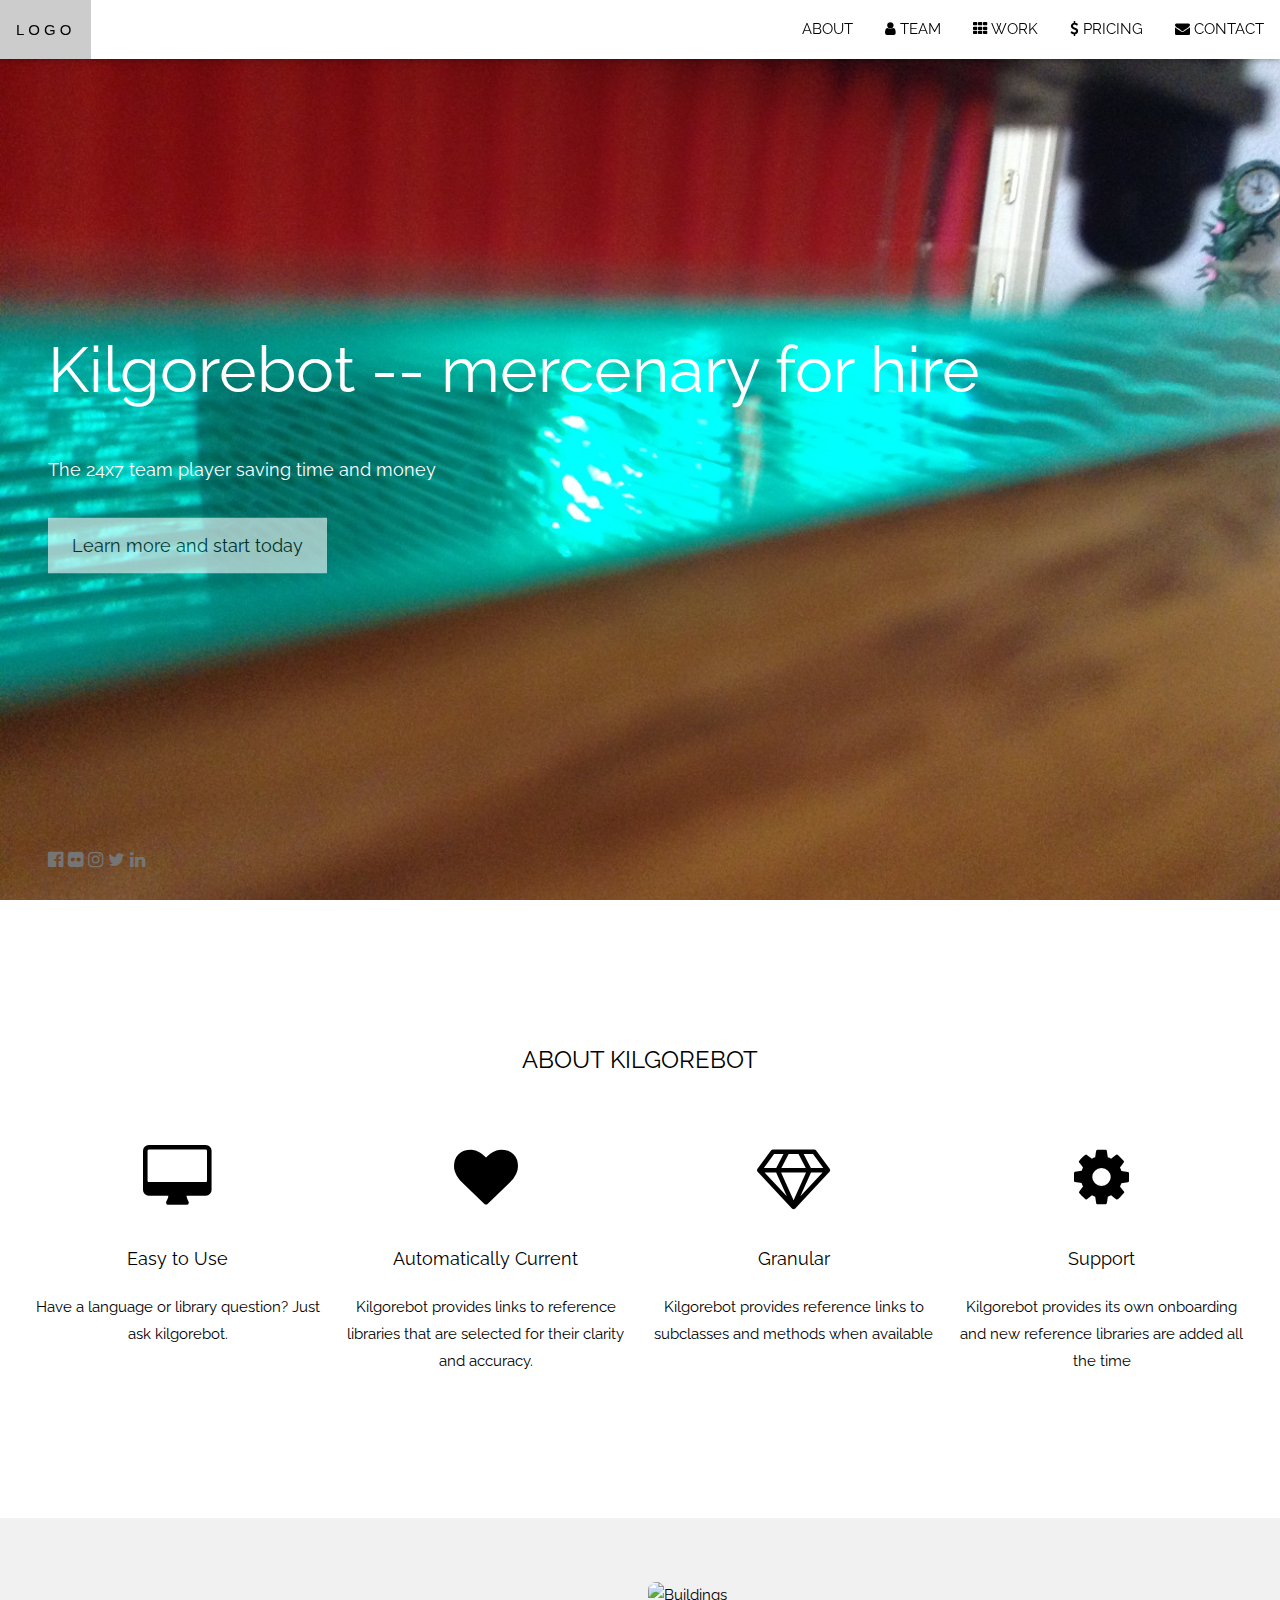
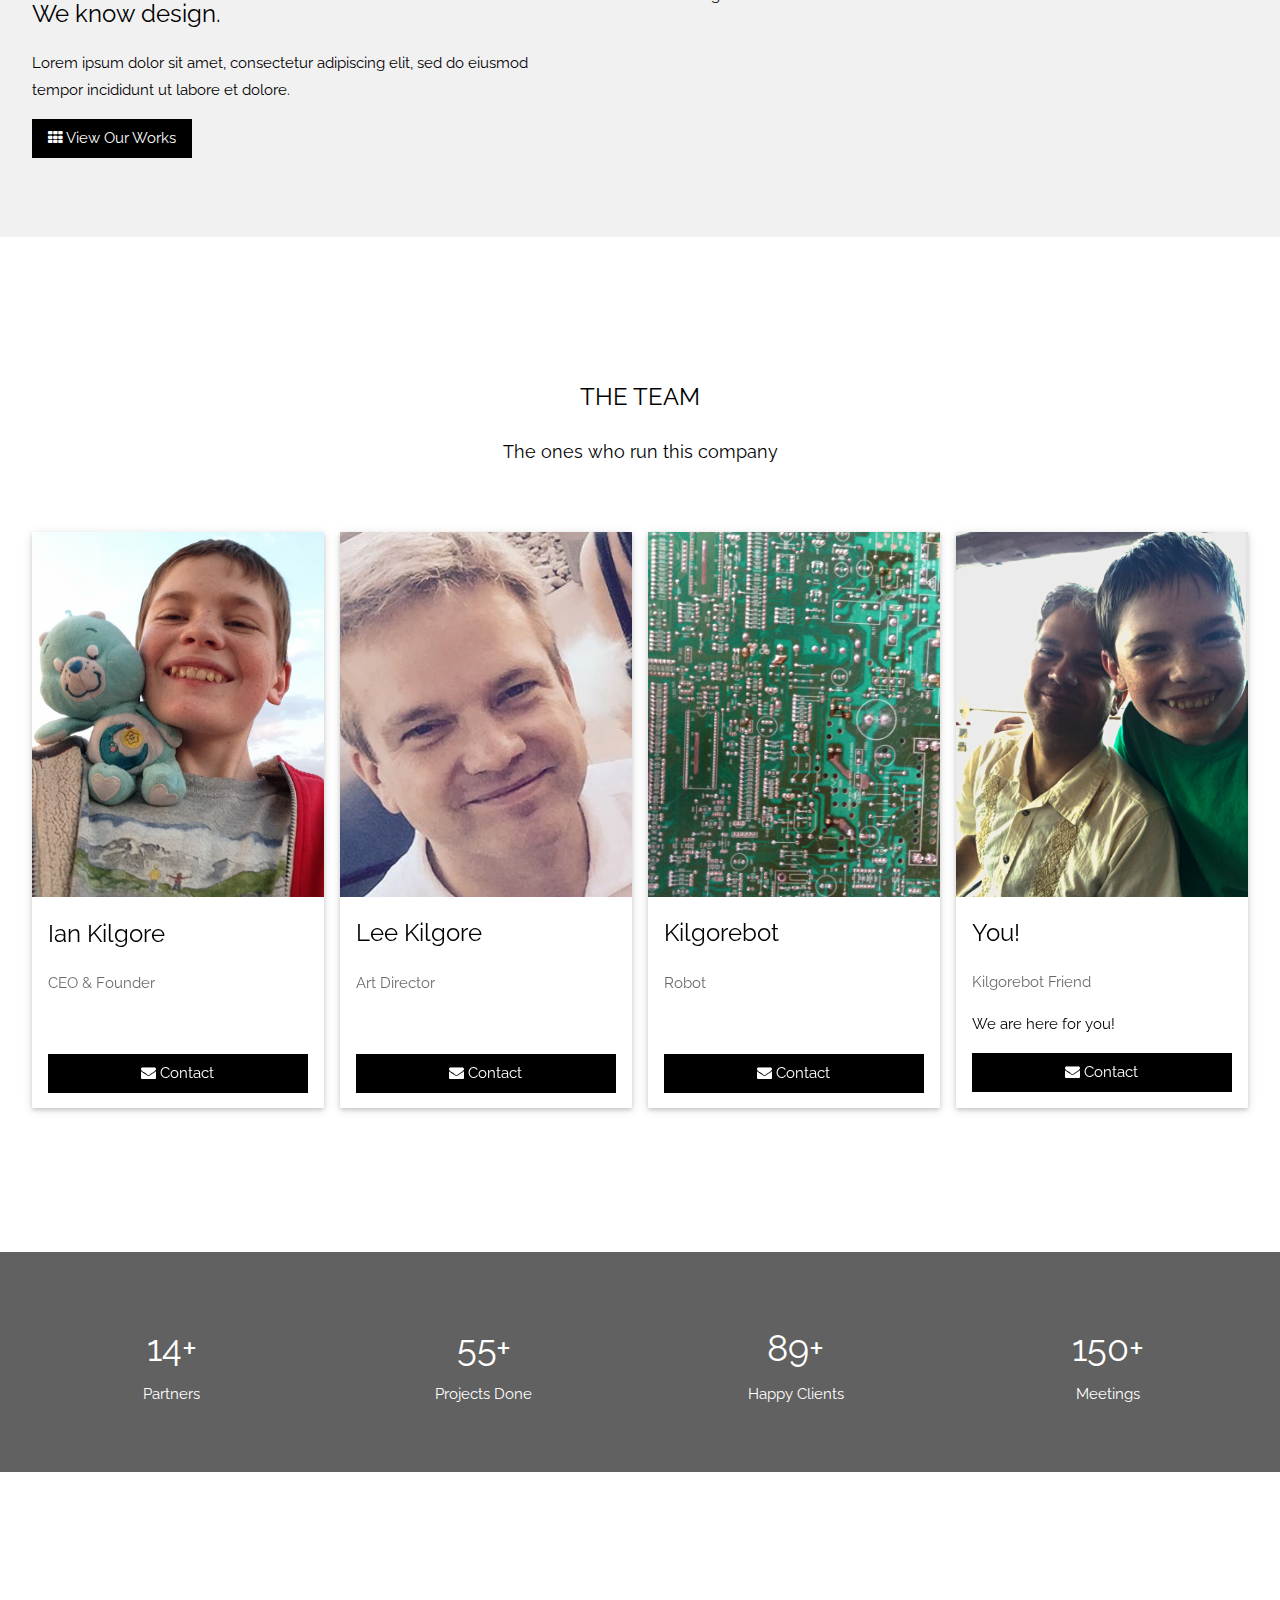
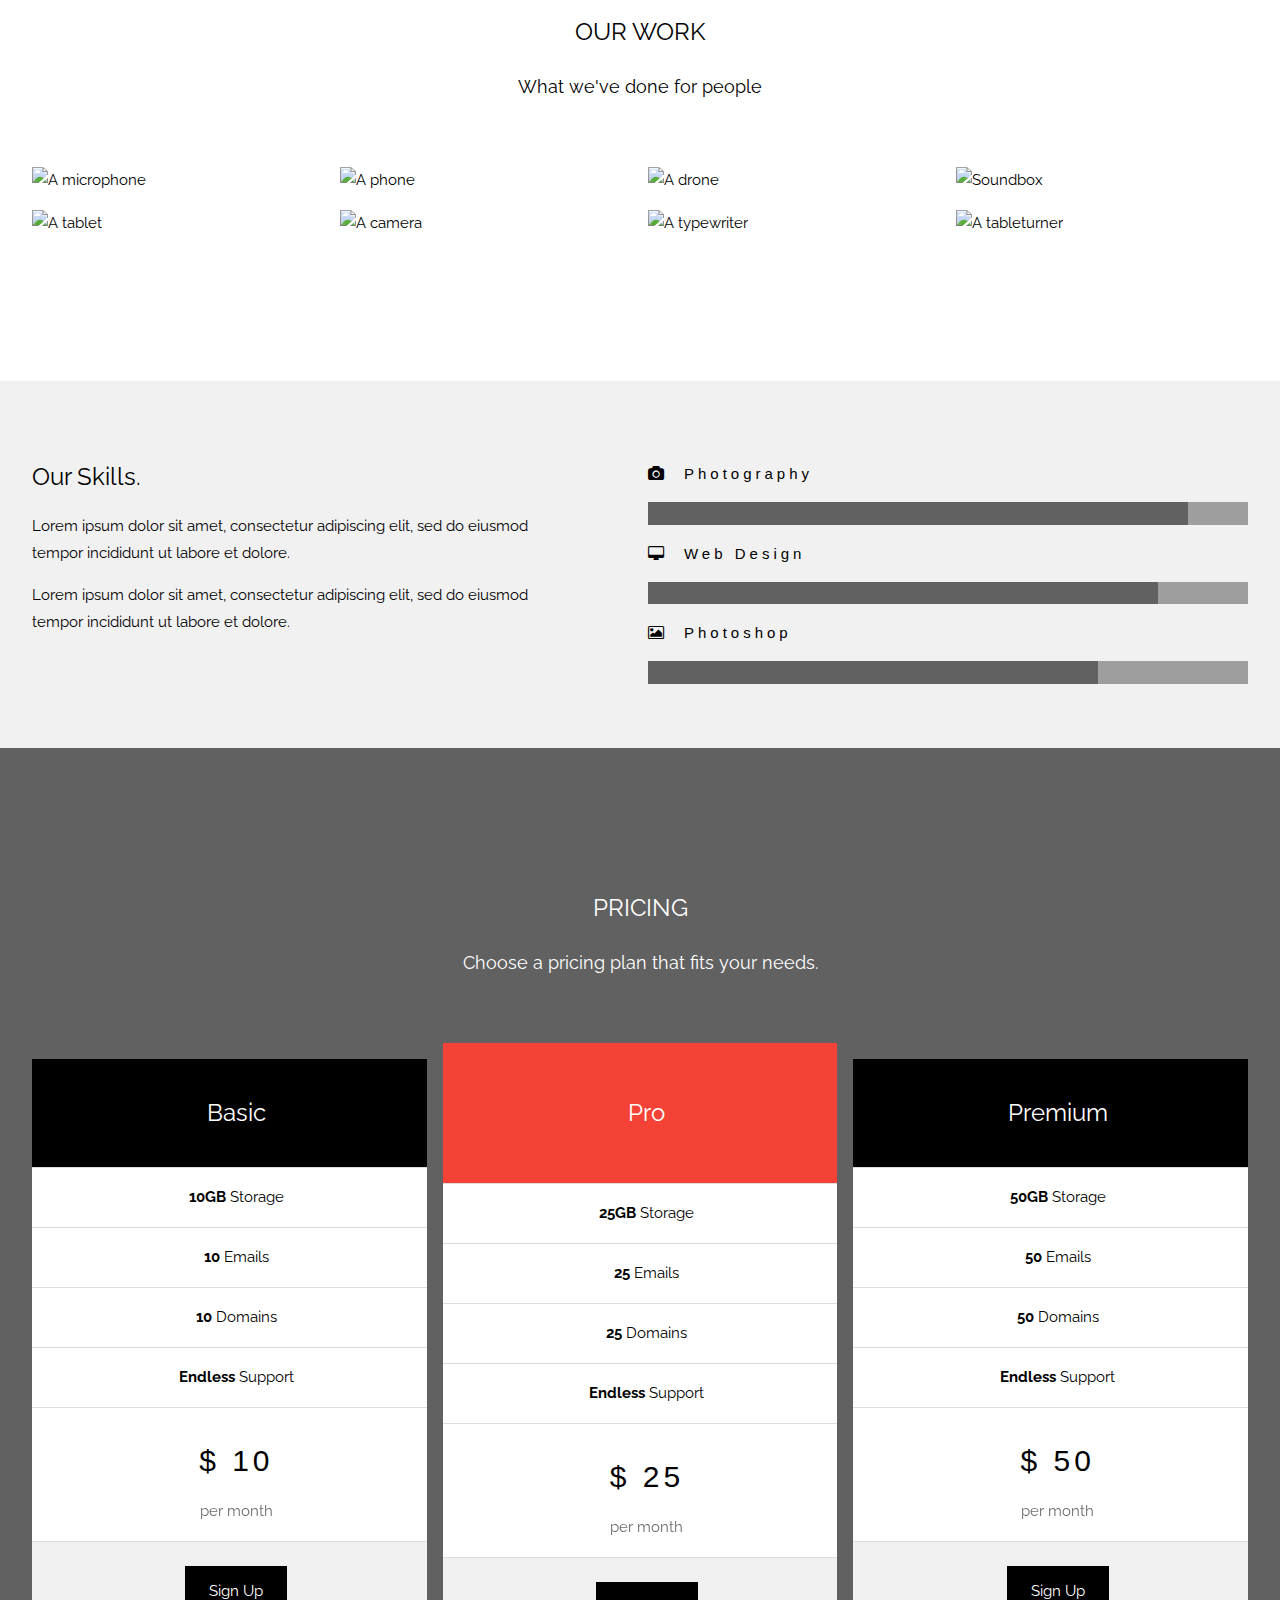
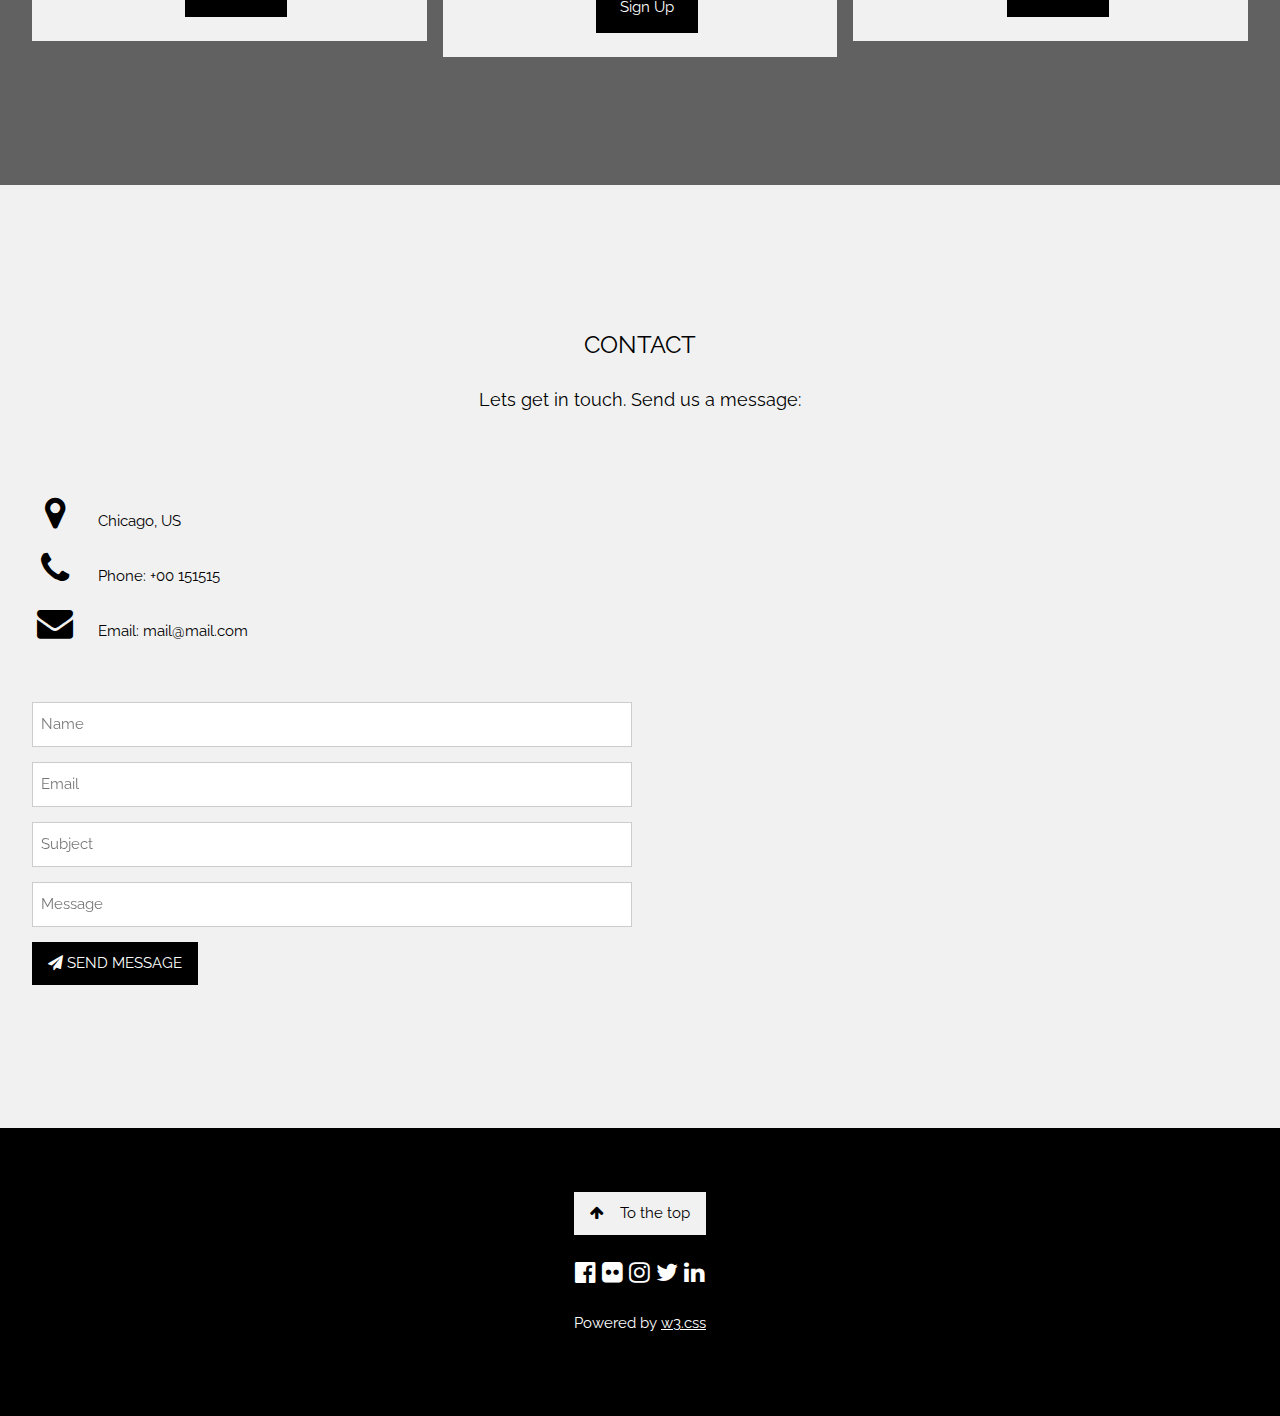
==== commit 795250f3: "changed back" ====
--- a/html_template.html
+++ b/html_template.html
@@ -9,7 +9,7 @@
 <style>
 body,h1,h2,h3,h4,h5,h6 {font-family: "Raleway", sans-serif}
 body, html {
-    height: 99%;
+    height: 100%;
     line-height: 1.8;
 }
 /* Full height image header */
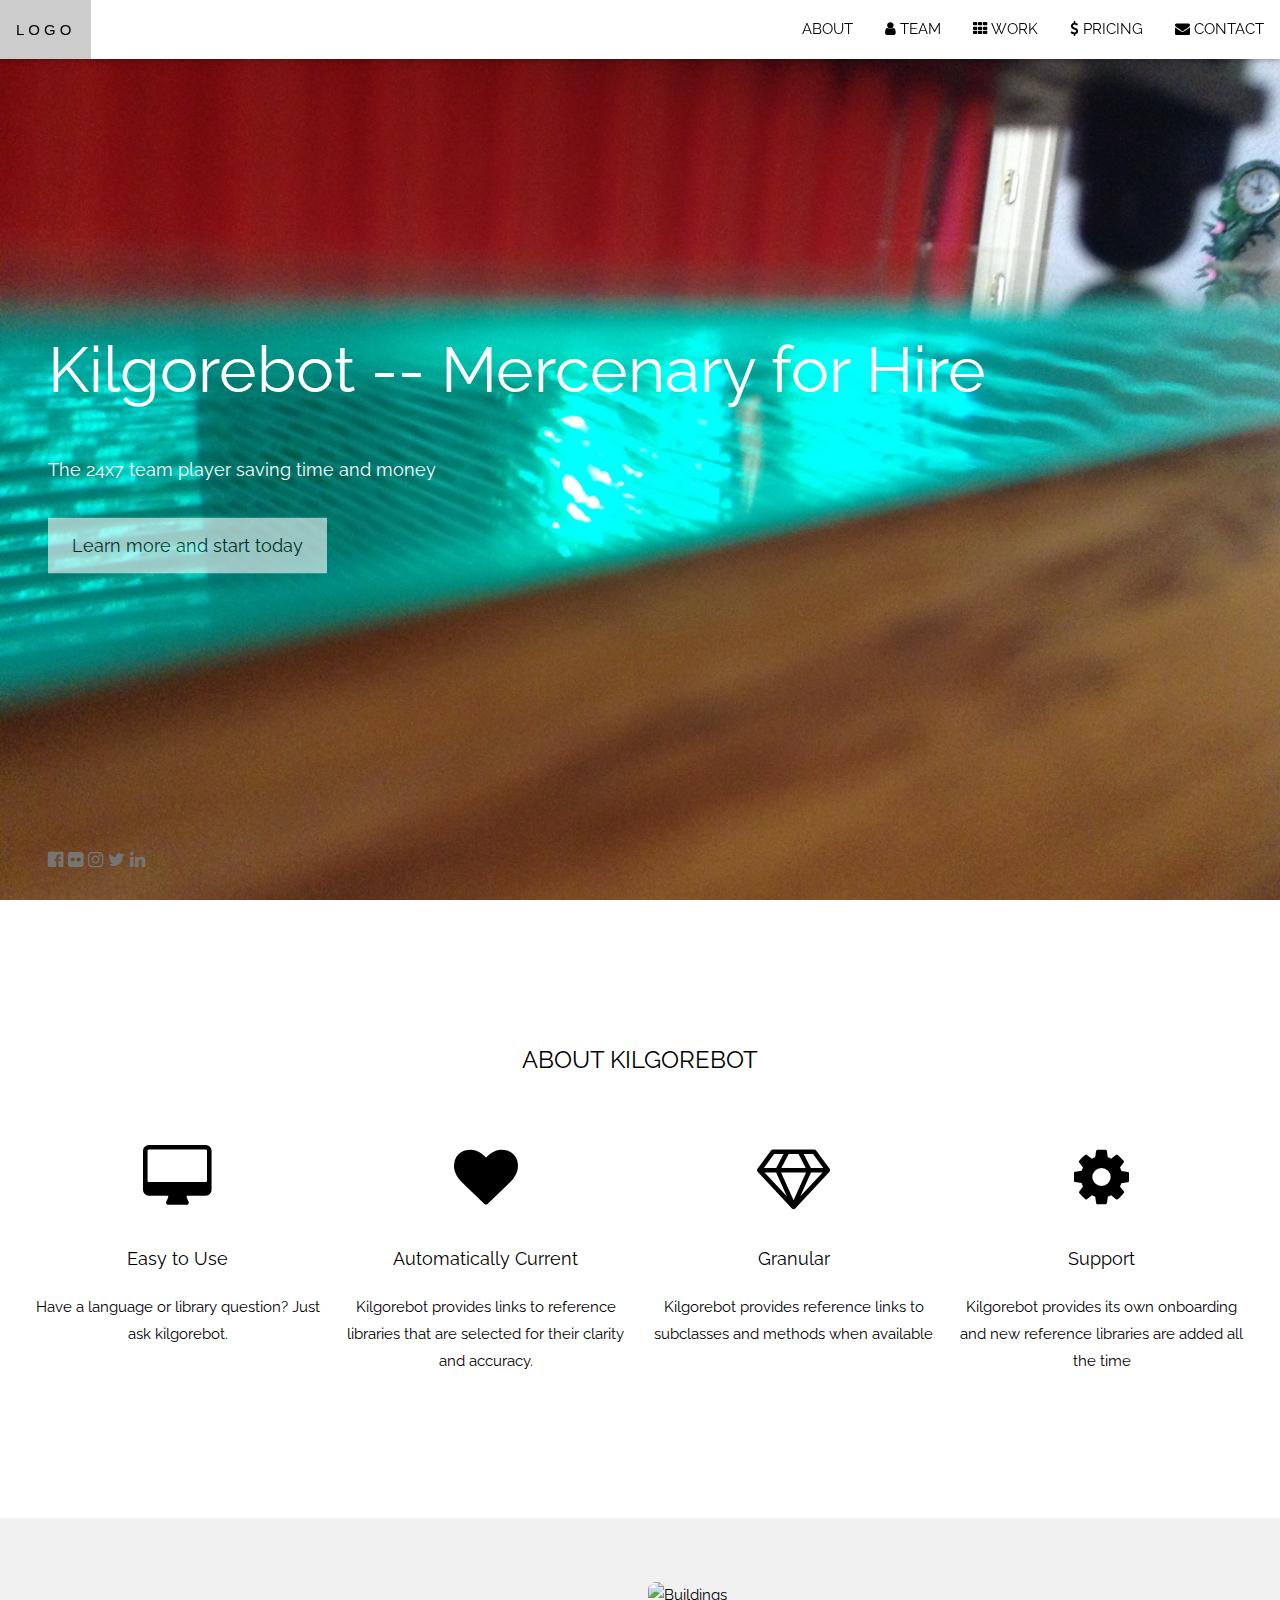
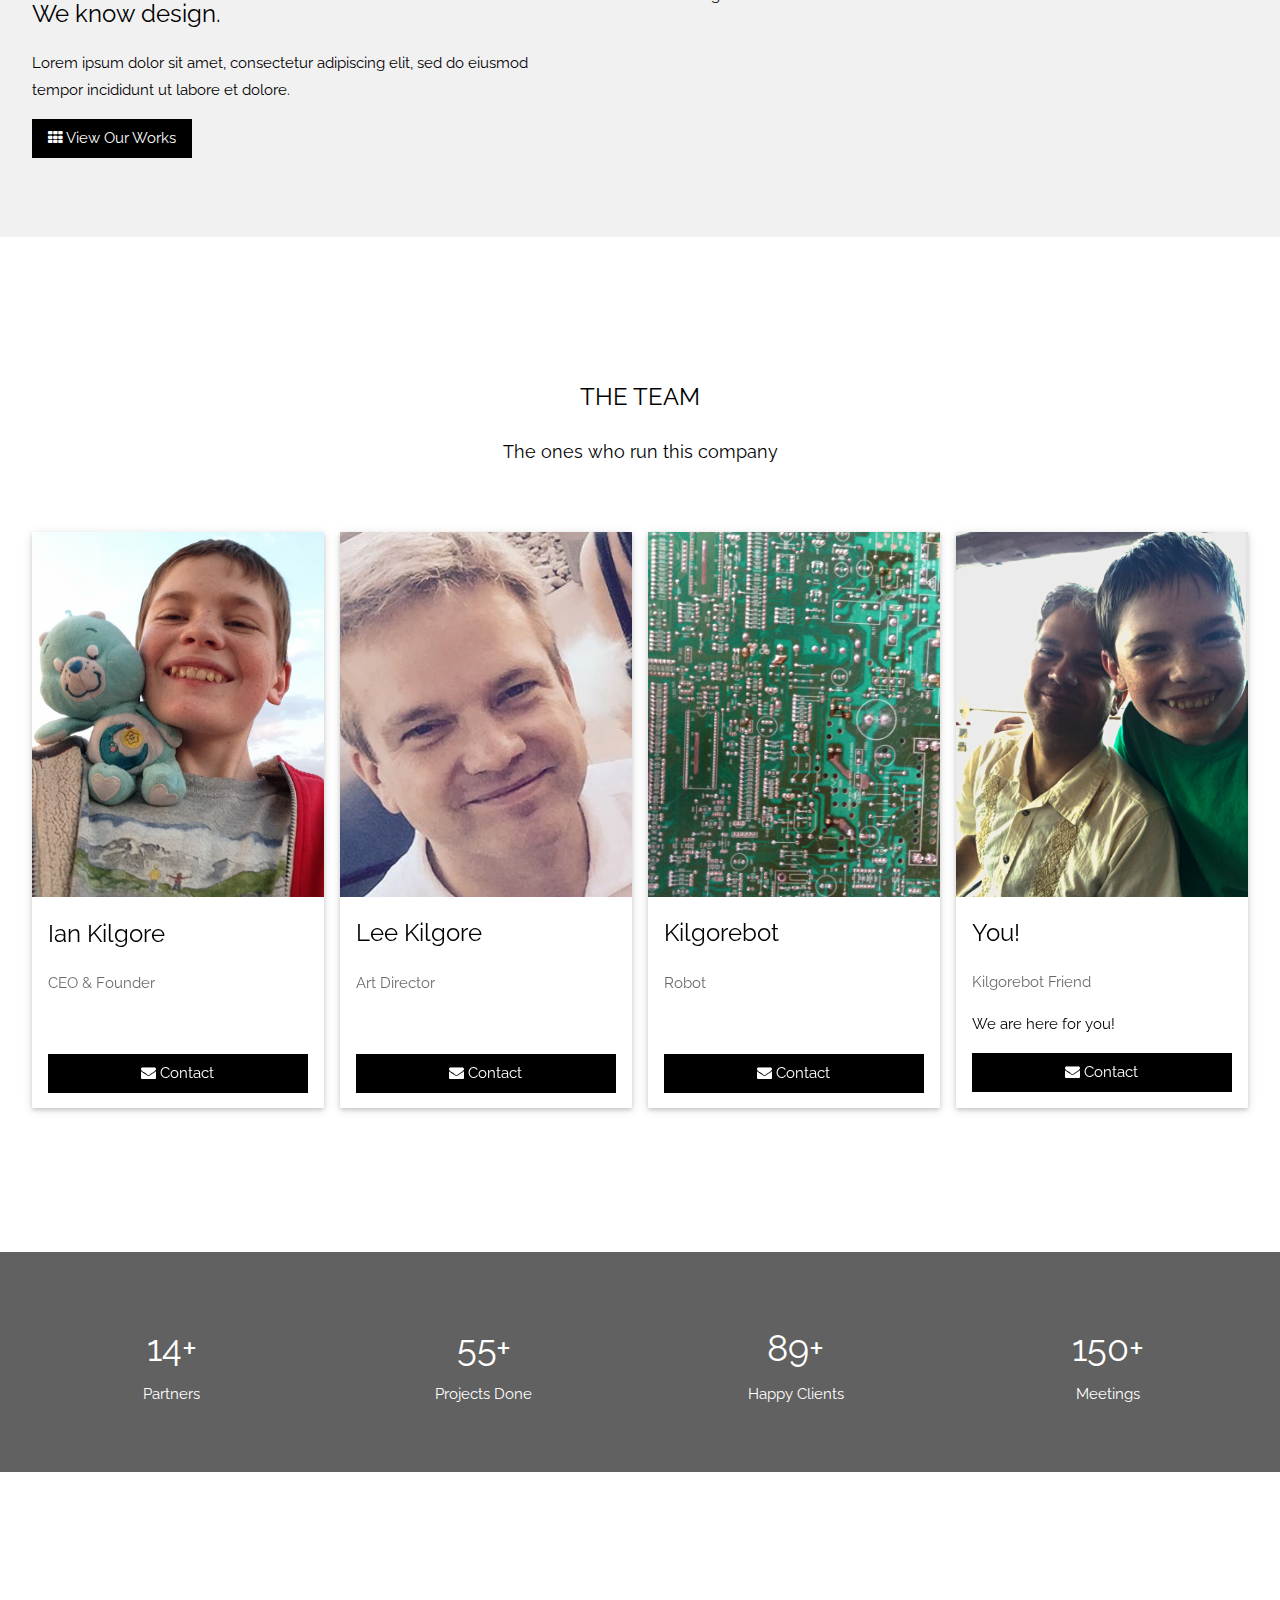
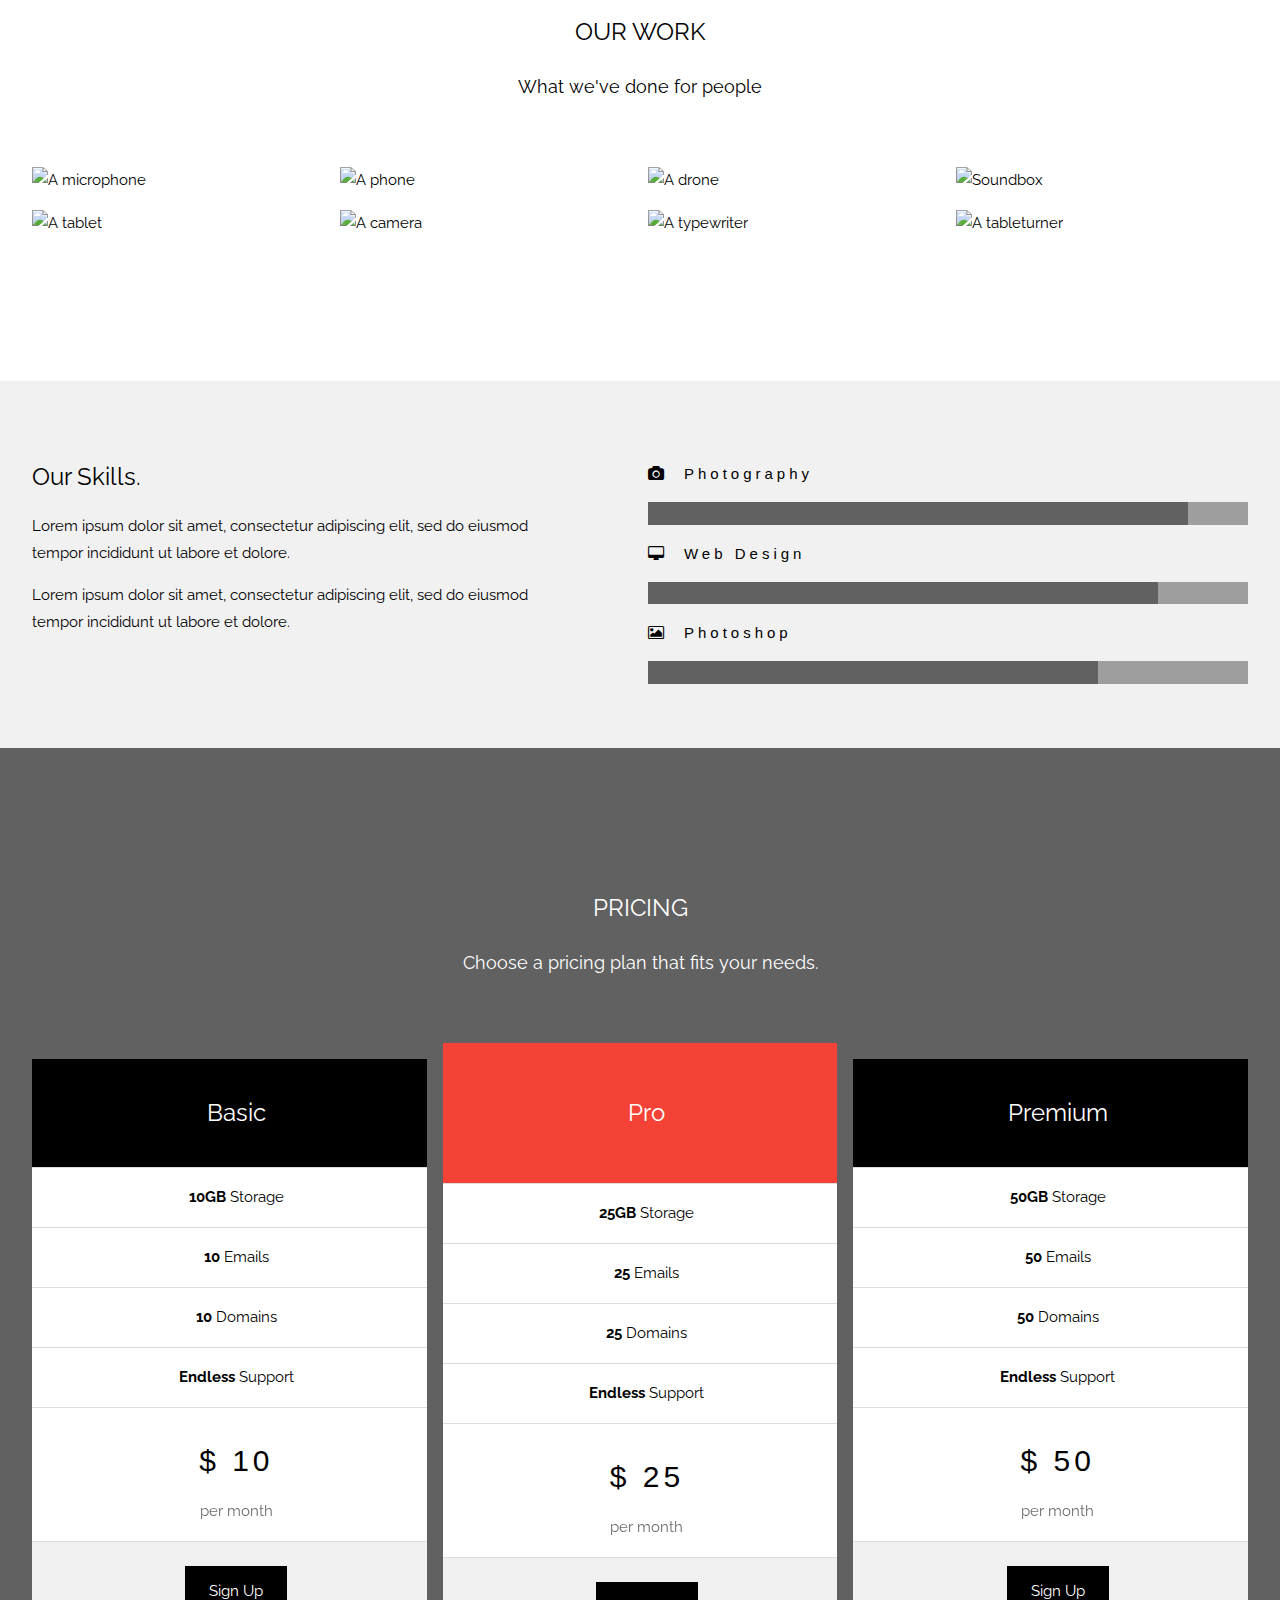
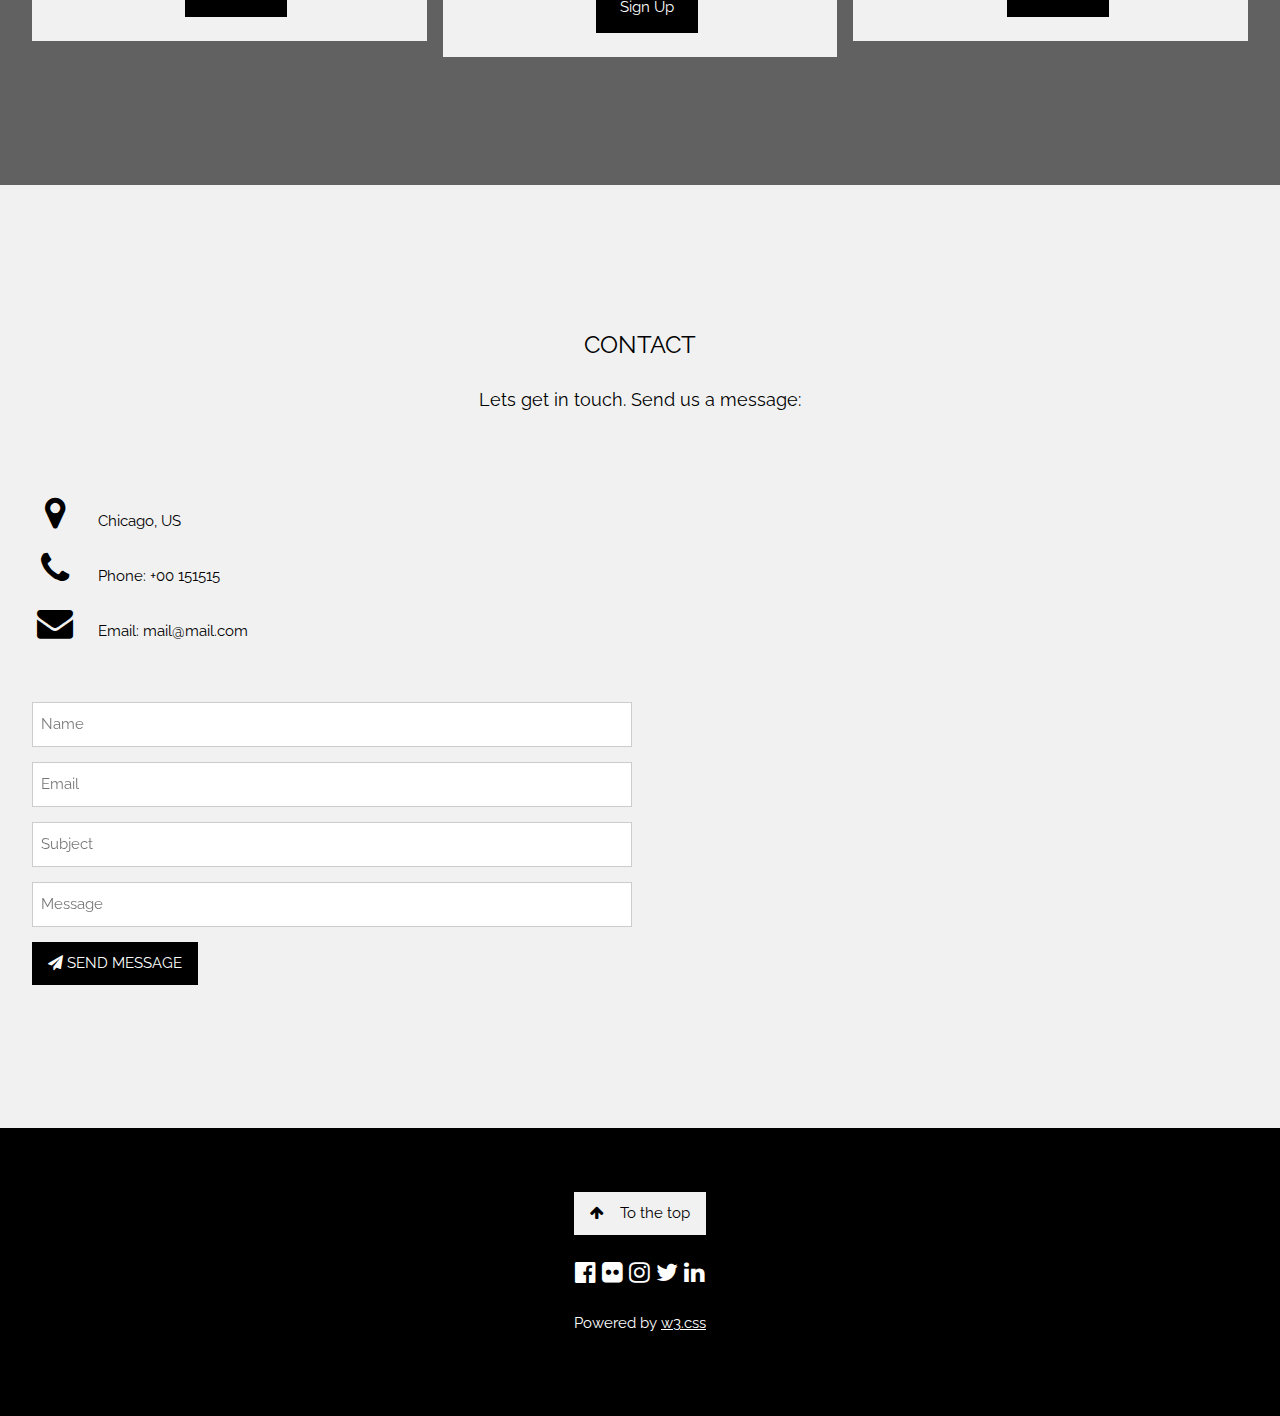
==== commit 1a83855f: "capitalized mercenary for hire" ====
--- a/html_template.html
+++ b/html_template.html
@@ -62,7 +62,7 @@
 <!-- Header with full-height image -->
 <header class="bgimg-1 w3-display-container w3-grayscale-min" id="home">
   <div class="w3-display-left w3-padding-xxlarge w3-text-white">
-    <span class="w3-jumbo w3-hide-small">Kilgorebot -- mercenary for hire</span><br>
+    <span class="w3-jumbo w3-hide-small">Kilgorebot -- Mercenary for Hire</span><br>
     <!--span class="w3-xxlarge w3-hide-large w3-hide-medium">Start something that matters 2</span --><br>
     <span class="w3-large">The 24x7 team player saving time and money</span>
     <p><a href="#about" class="w3-btn w3-white w3-padding-large w3-large w3-margin-top w3-opacity w3-hover-opacity-off">Learn more and start today</a></p>
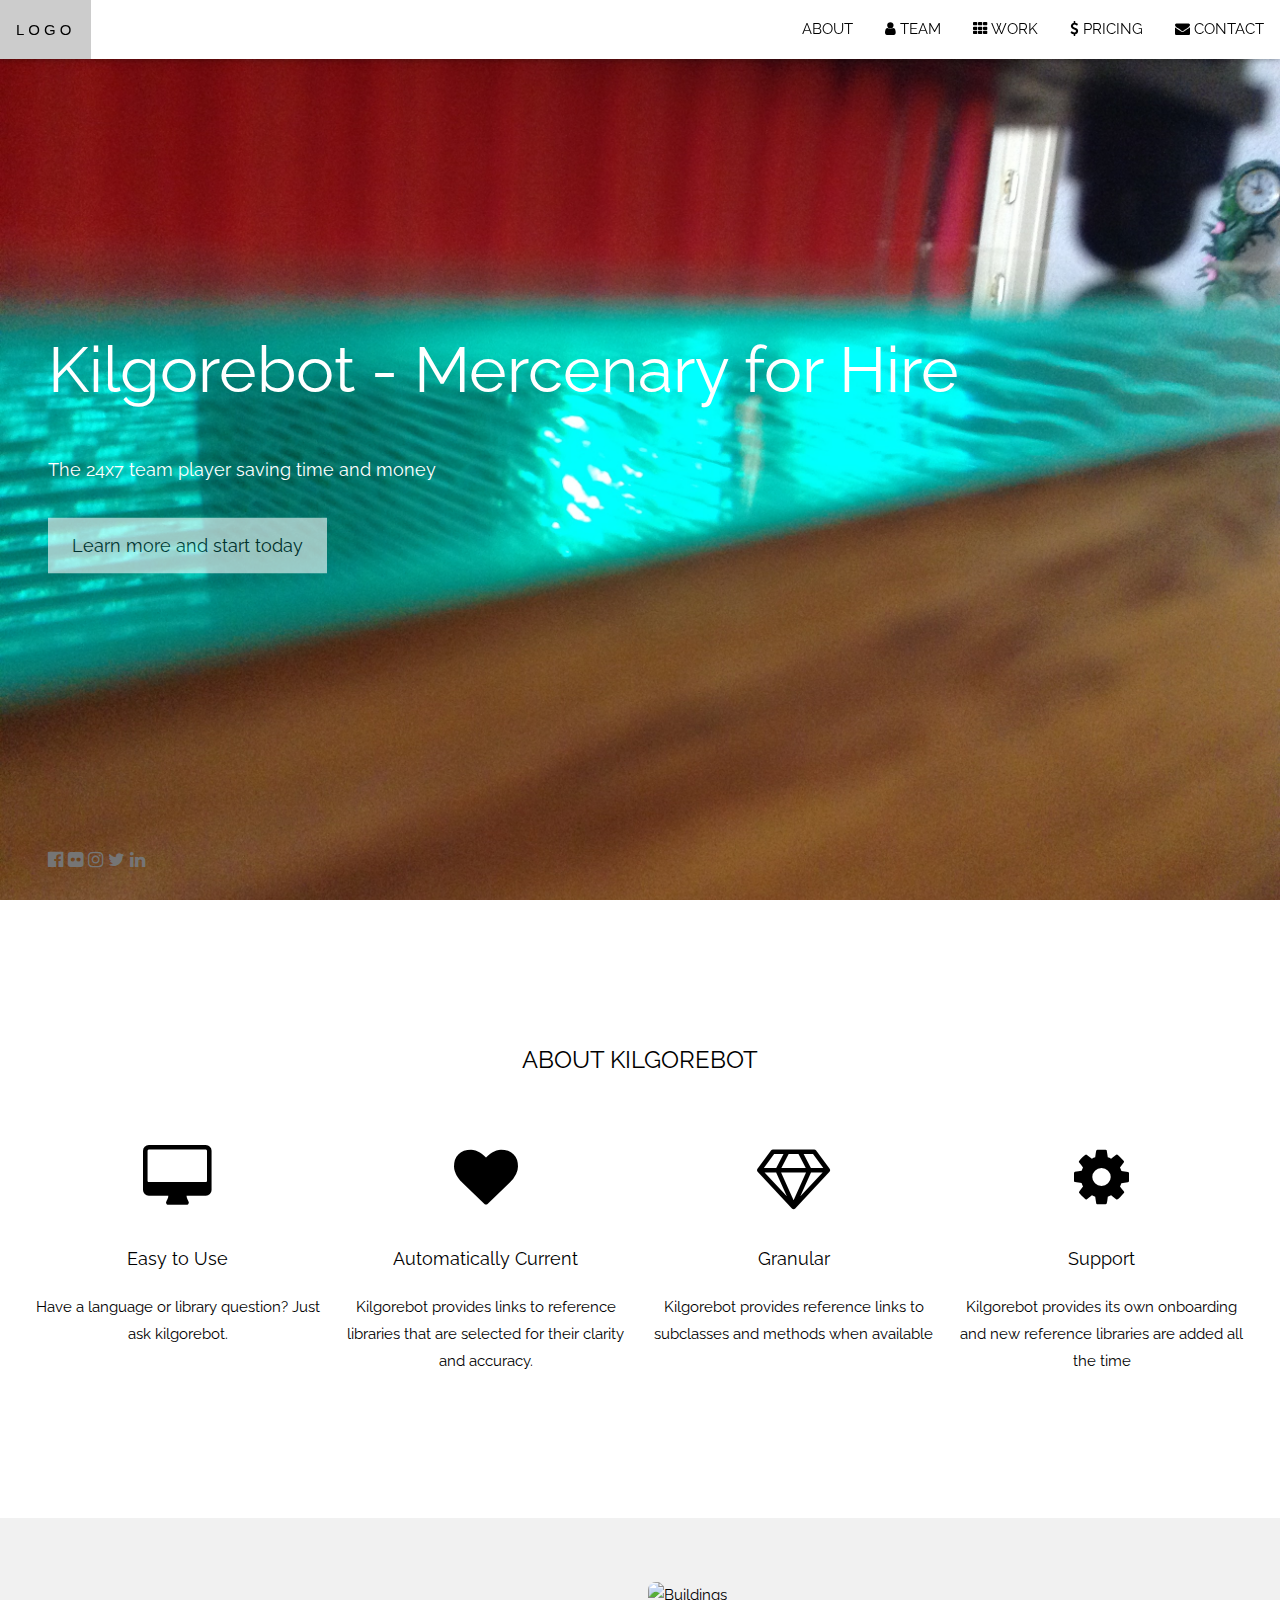
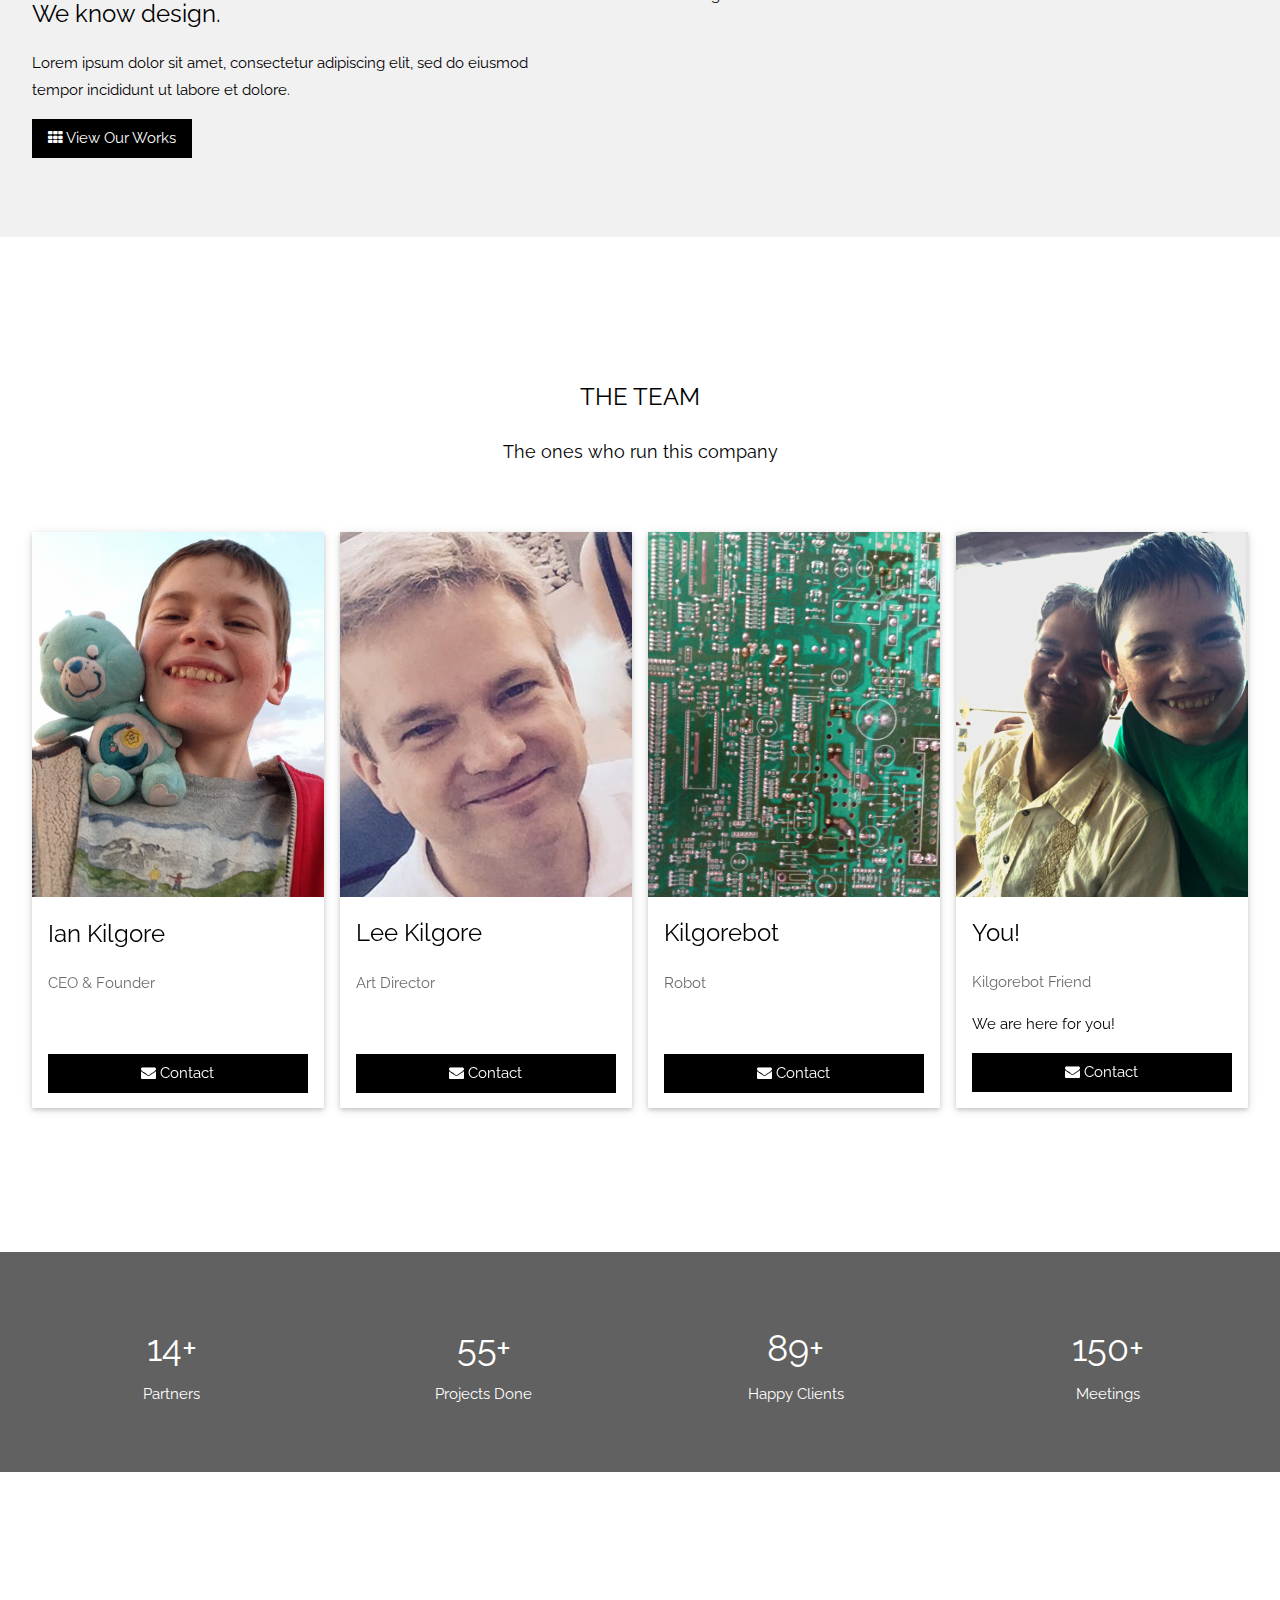
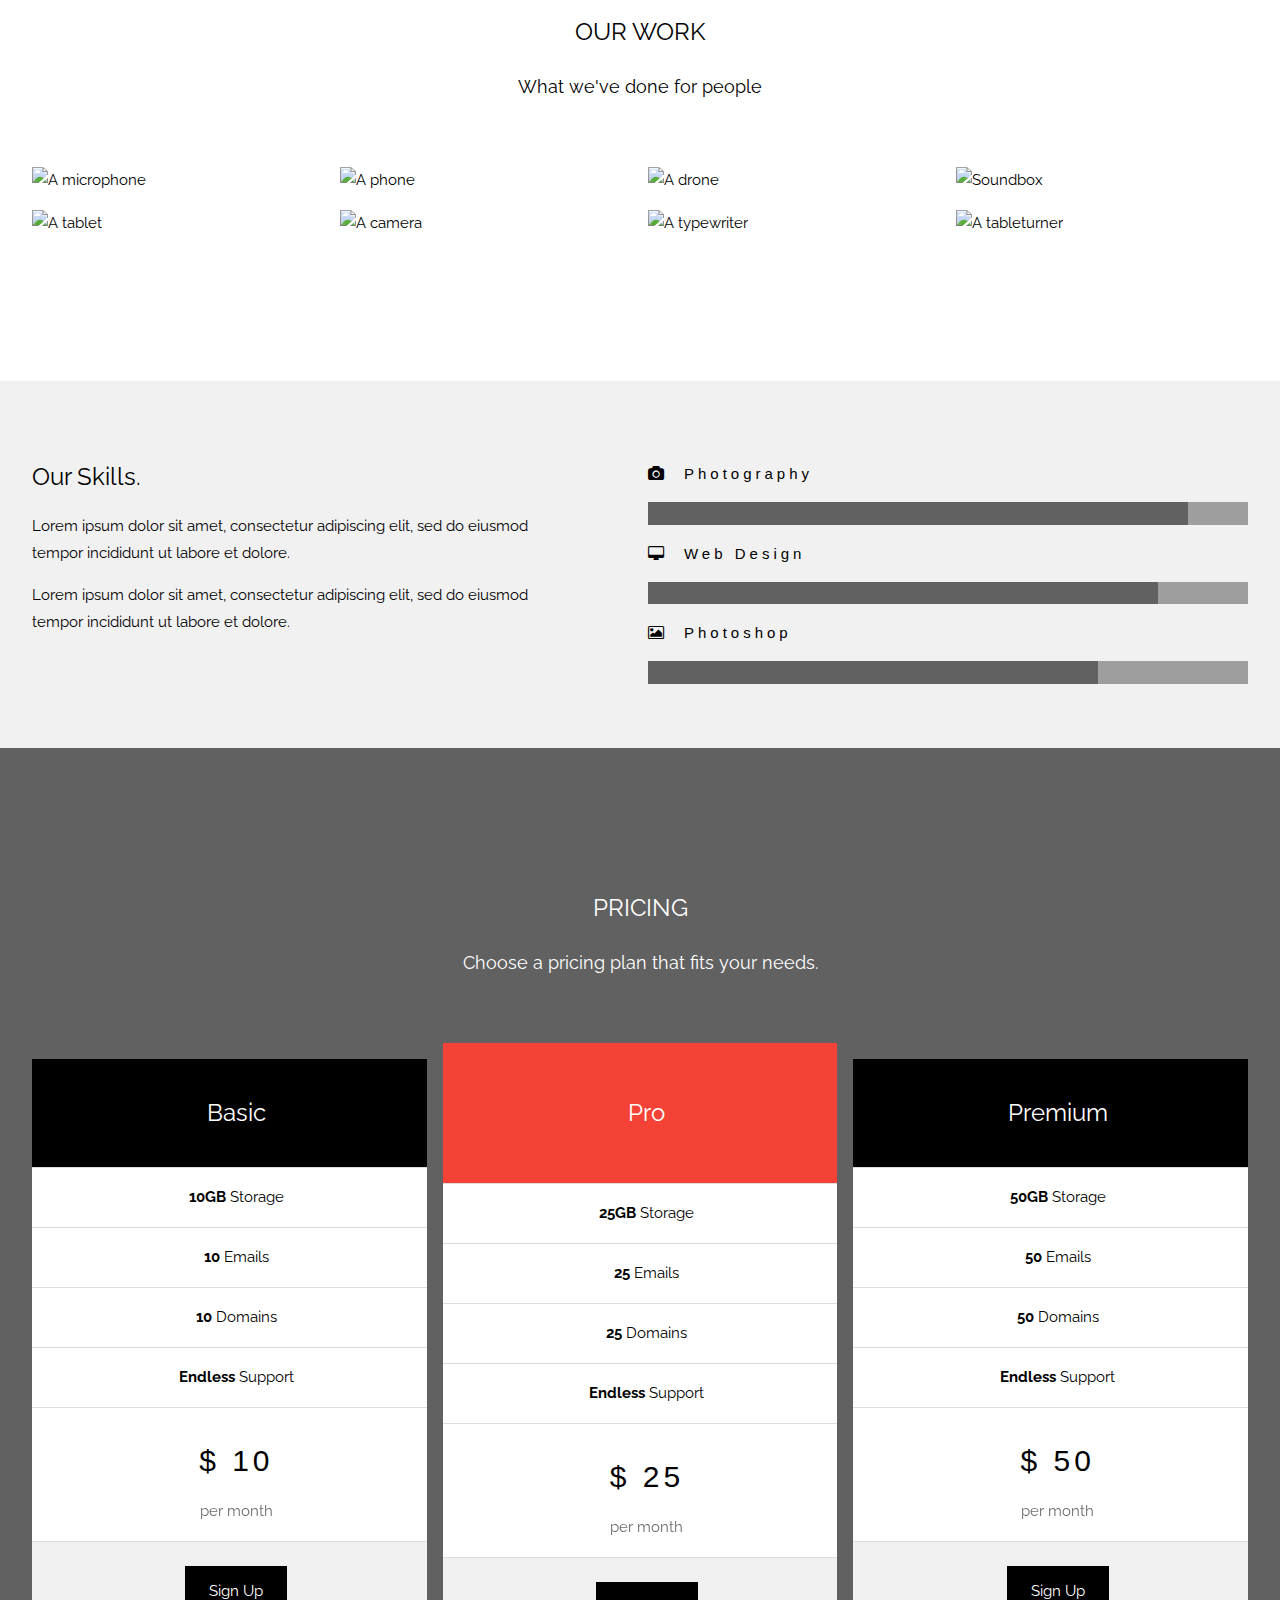
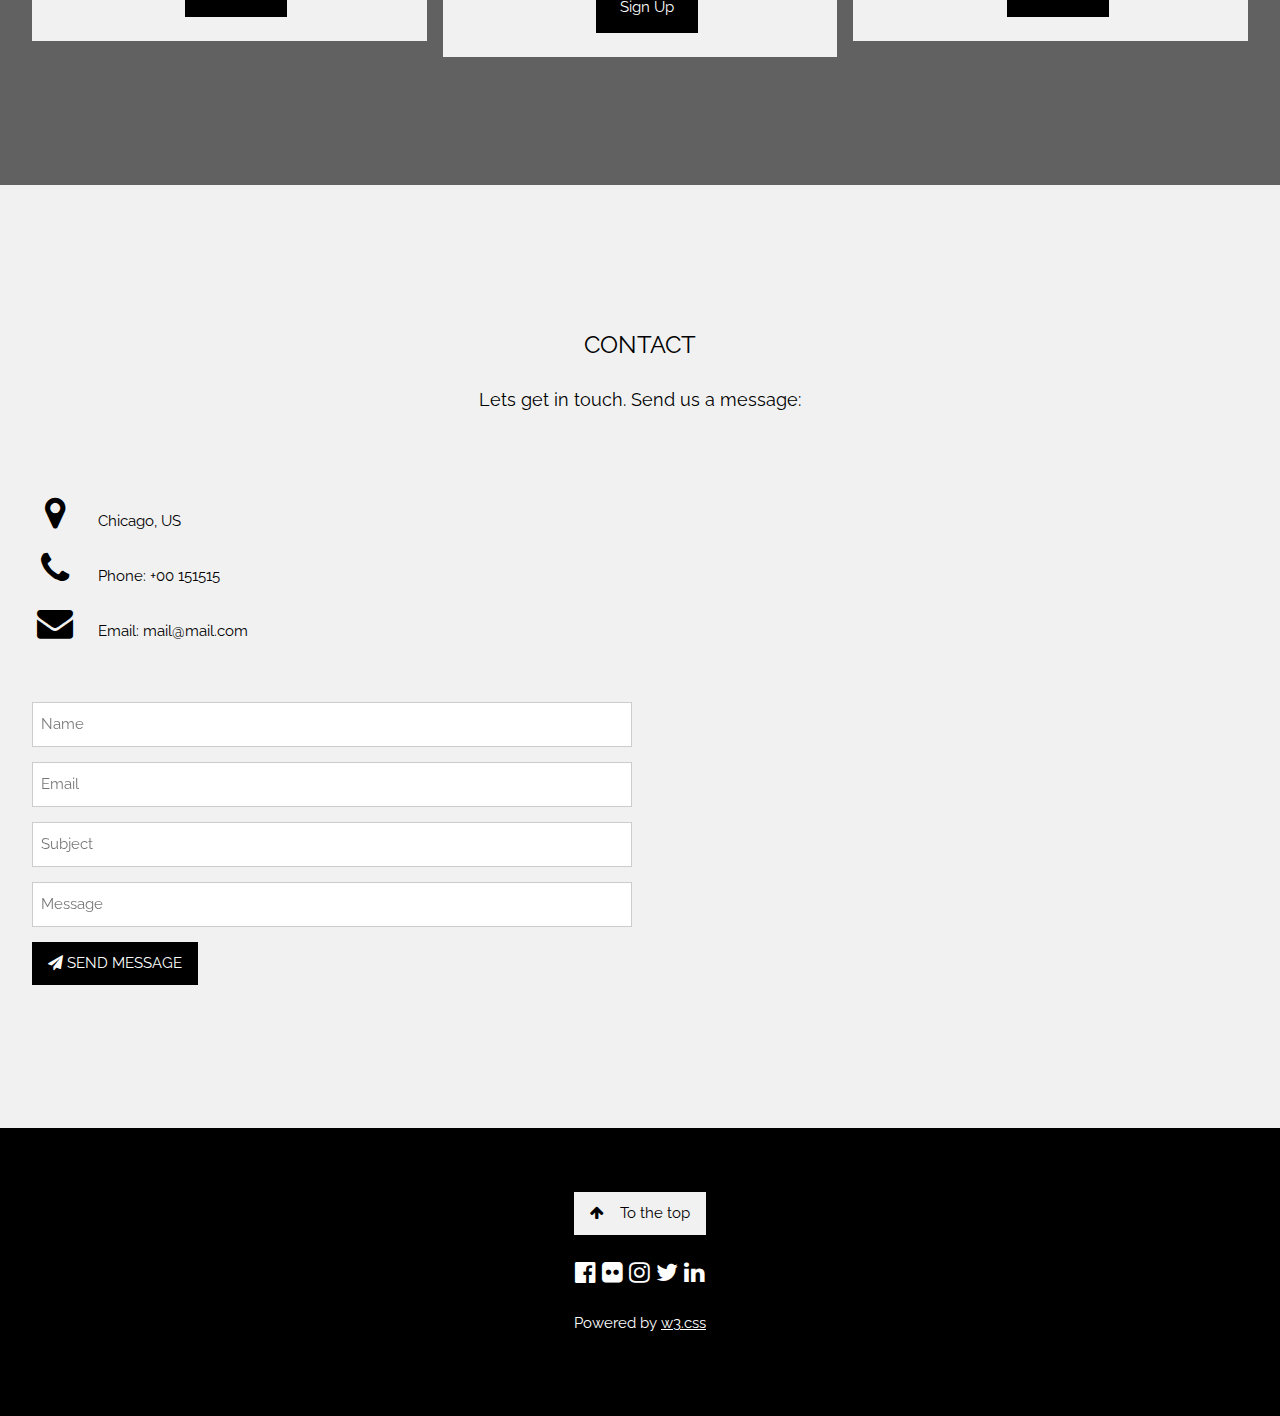
==== commit 6648dc9d: "using only one dash at top of page" ====
--- a/html_template.html
+++ b/html_template.html
@@ -62,7 +62,7 @@
 <!-- Header with full-height image -->
 <header class="bgimg-1 w3-display-container w3-grayscale-min" id="home">
   <div class="w3-display-left w3-padding-xxlarge w3-text-white">
-    <span class="w3-jumbo w3-hide-small">Kilgorebot -- Mercenary for Hire</span><br>
+    <span class="w3-jumbo w3-hide-small">Kilgorebot - Mercenary for Hire</span><br>
     <!--span class="w3-xxlarge w3-hide-large w3-hide-medium">Start something that matters 2</span --><br>
     <span class="w3-large">The 24x7 team player saving time and money</span>
     <p><a href="#about" class="w3-btn w3-white w3-padding-large w3-large w3-margin-top w3-opacity w3-hover-opacity-off">Learn more and start today</a></p>
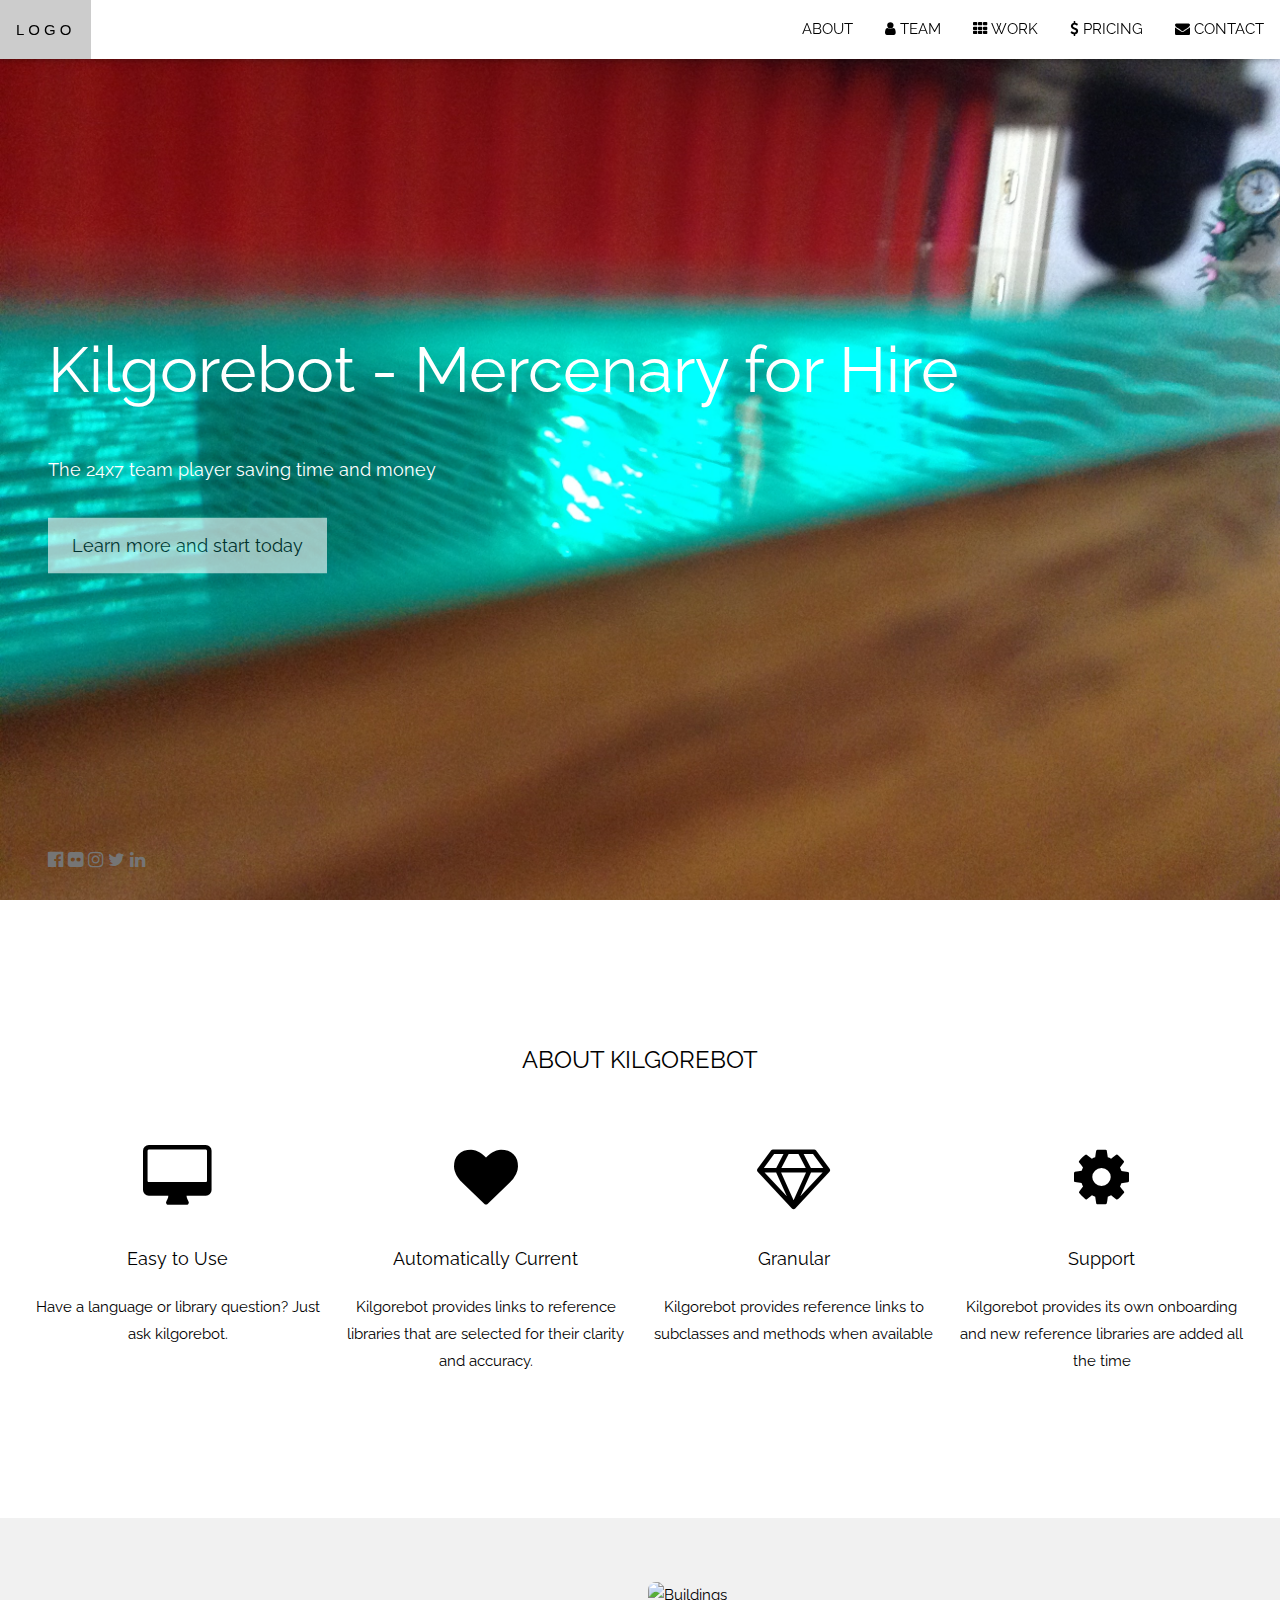
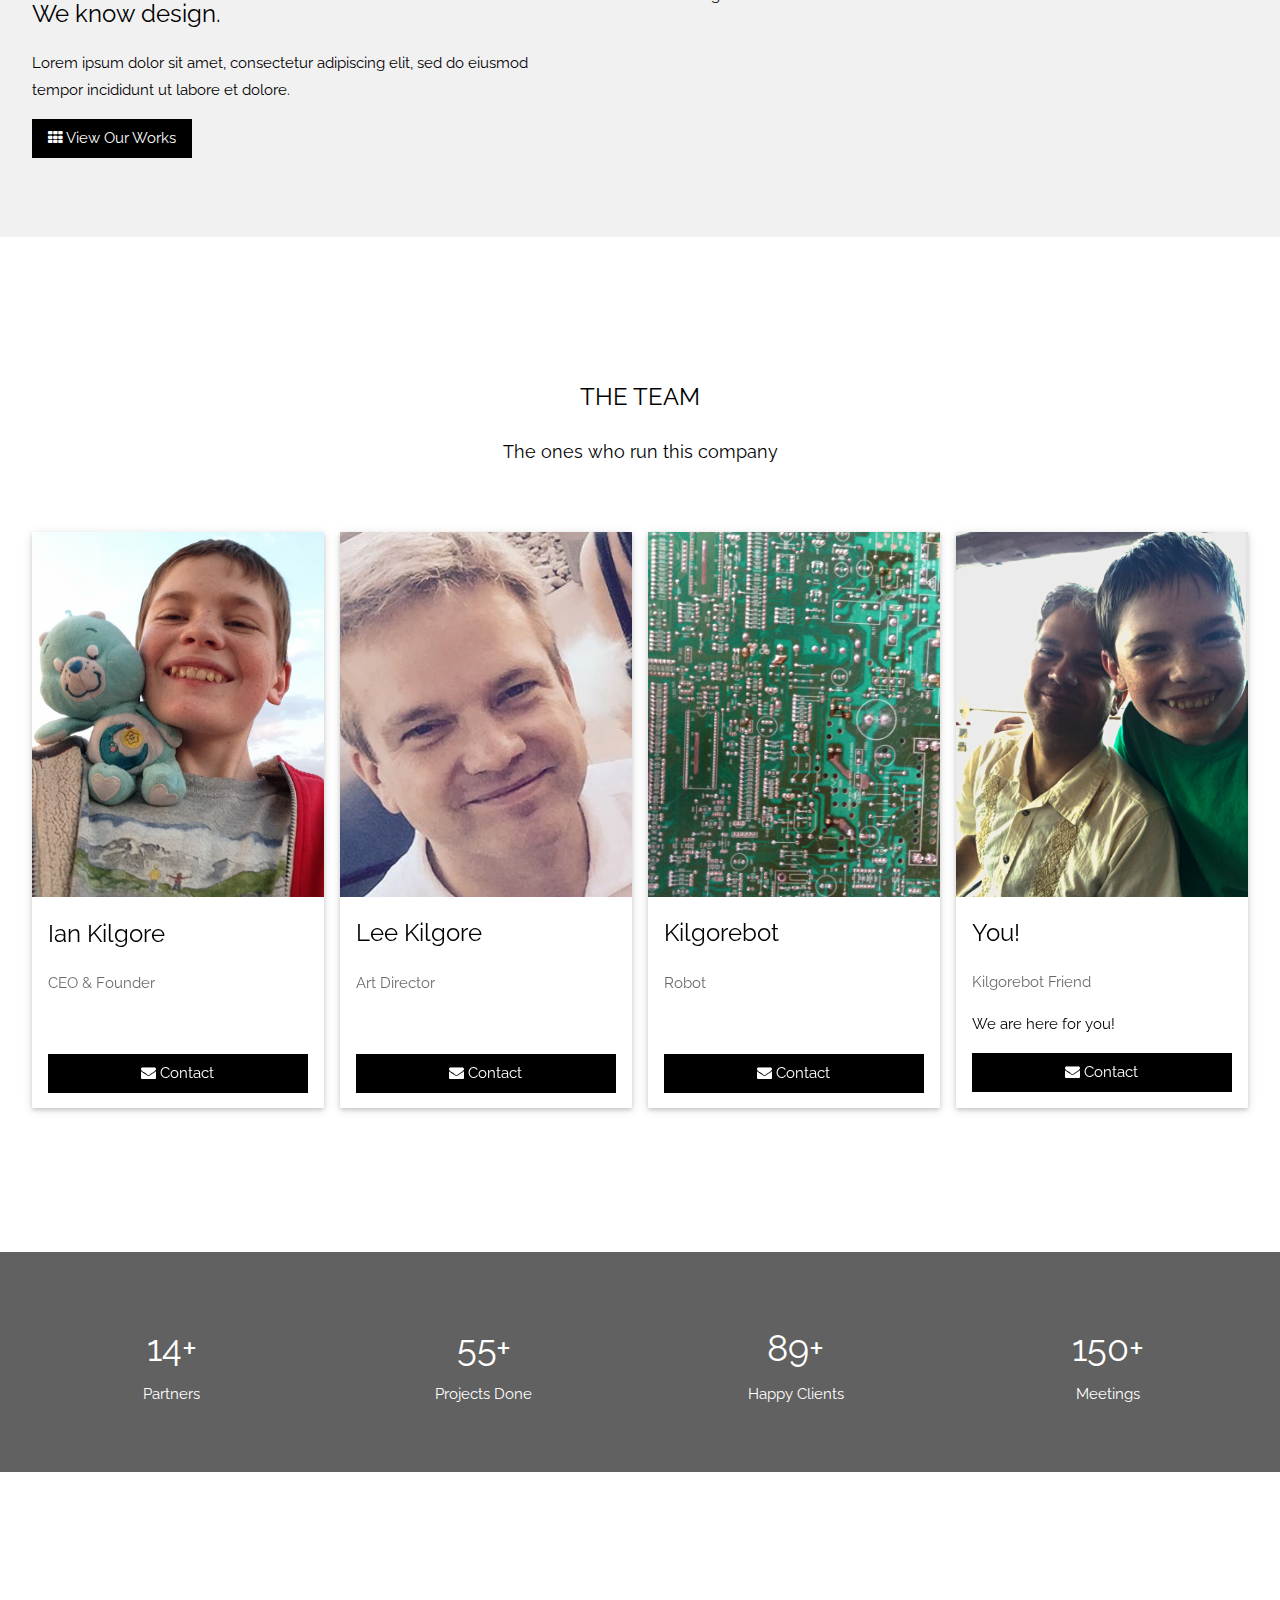
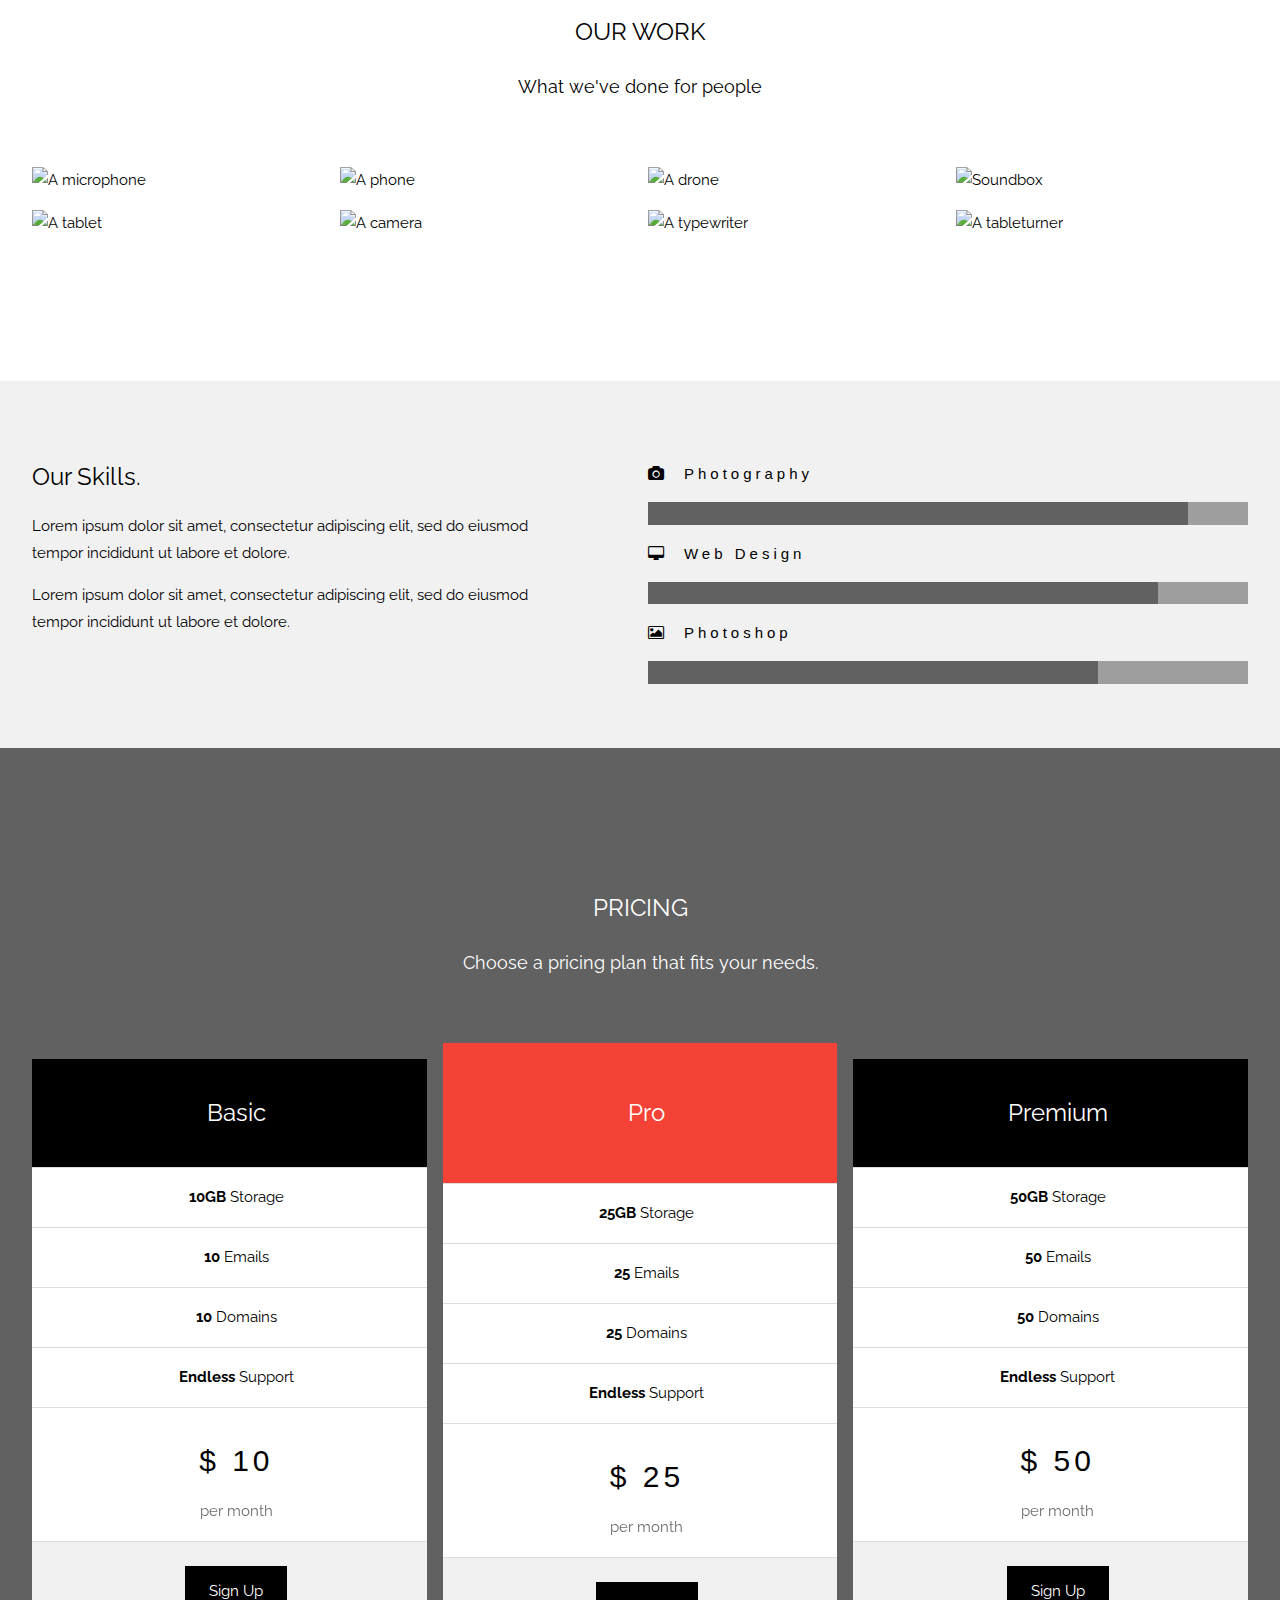
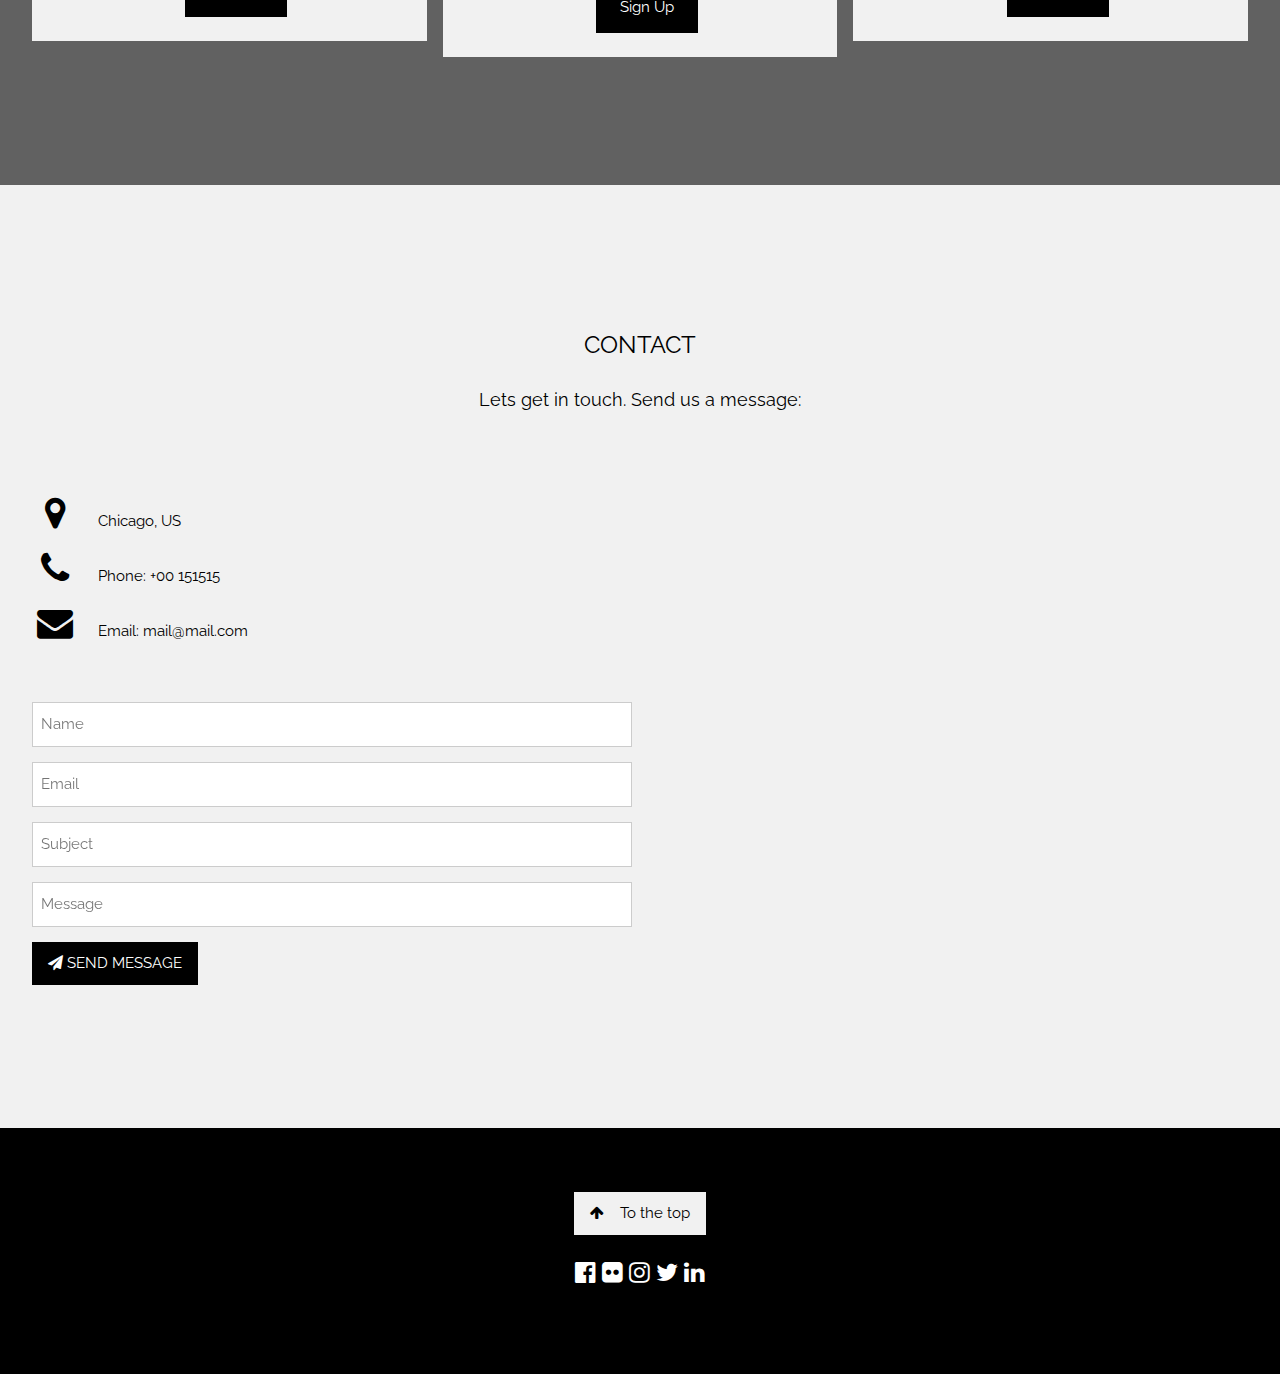
==== commit 403925e7: "Update html_template.html" ====
--- a/html_template.html
+++ b/html_template.html
@@ -357,7 +357,6 @@
     <i class="fa fa-twitter w3-hover-text-light-blue"></i>
     <i class="fa fa-linkedin w3-hover-text-indigo"></i>
   </div>
-  <p>Powered by <a href="http://www.w3schools.com/w3css/default.asp" title="W3.CSS" target="_blank" class="w3-hover-text-green">w3.css</a></p>
 </footer>
  
 <!-- Add Google Maps -->
